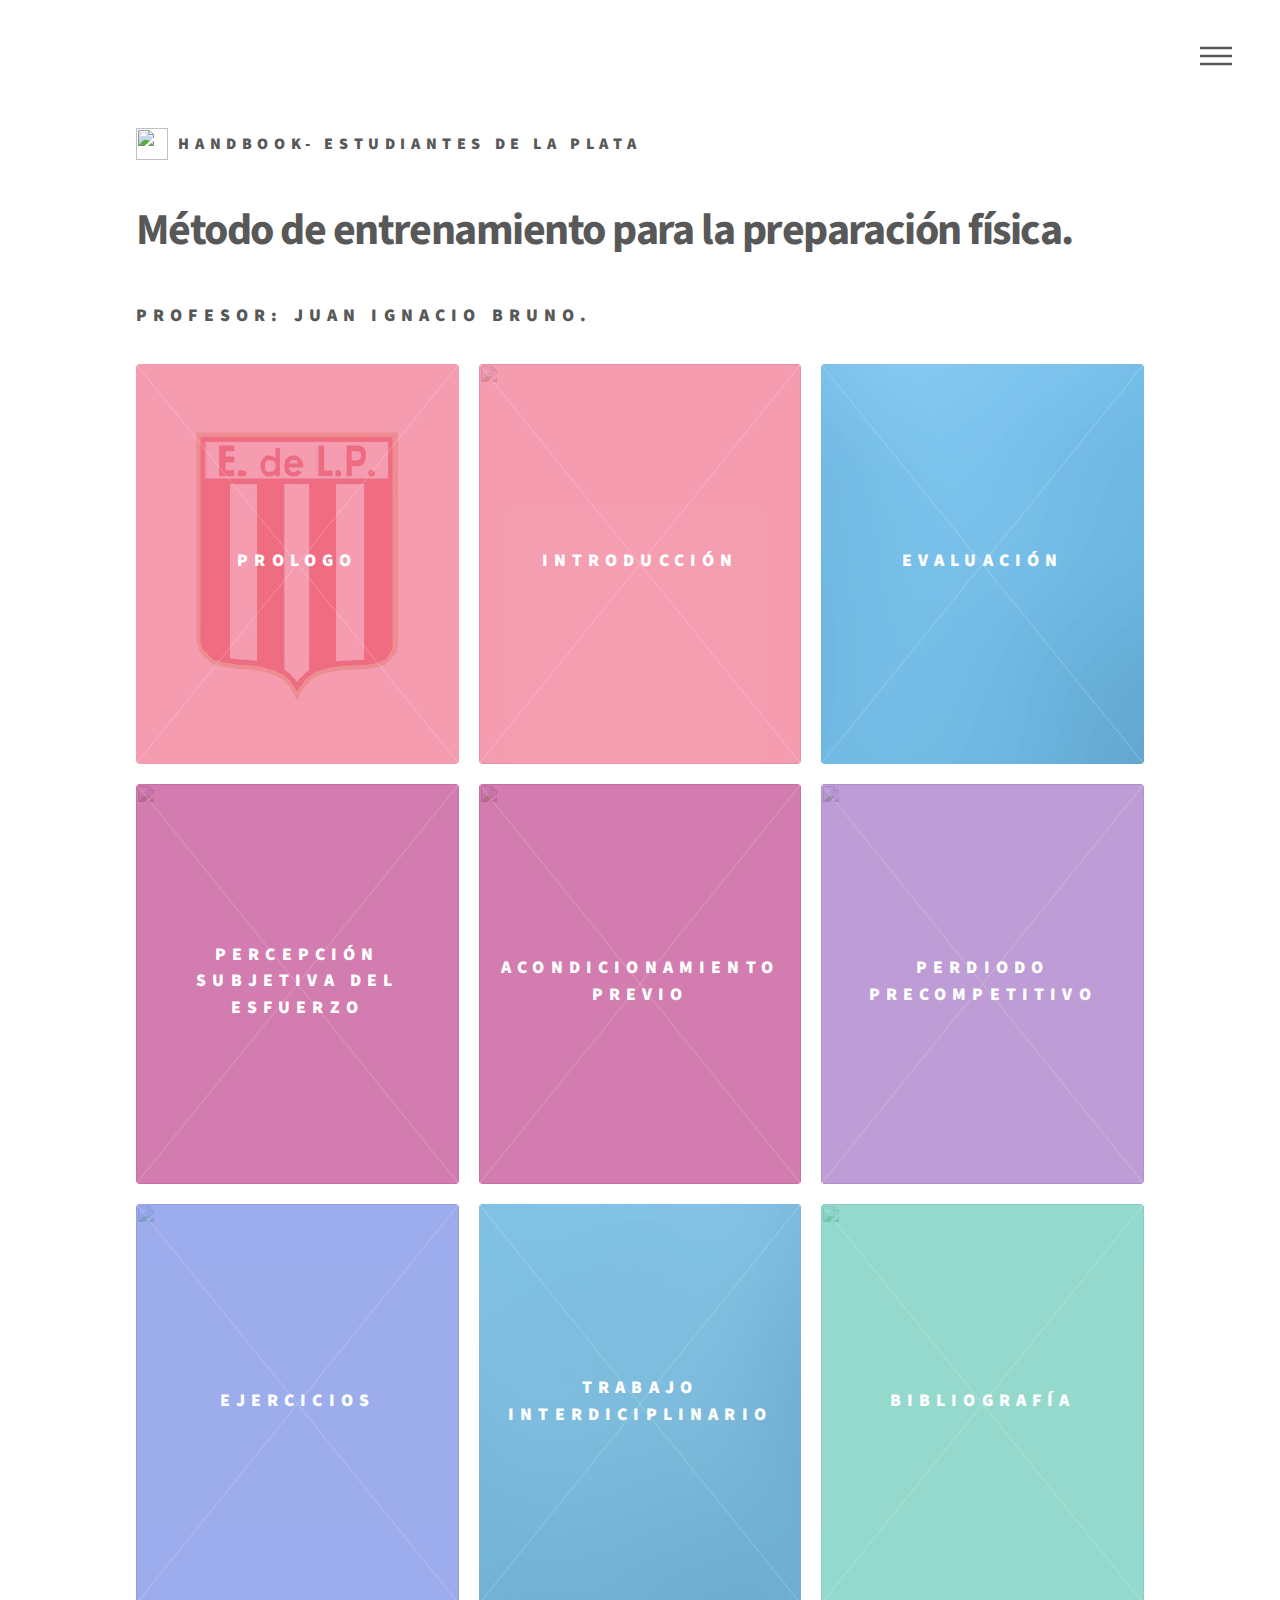
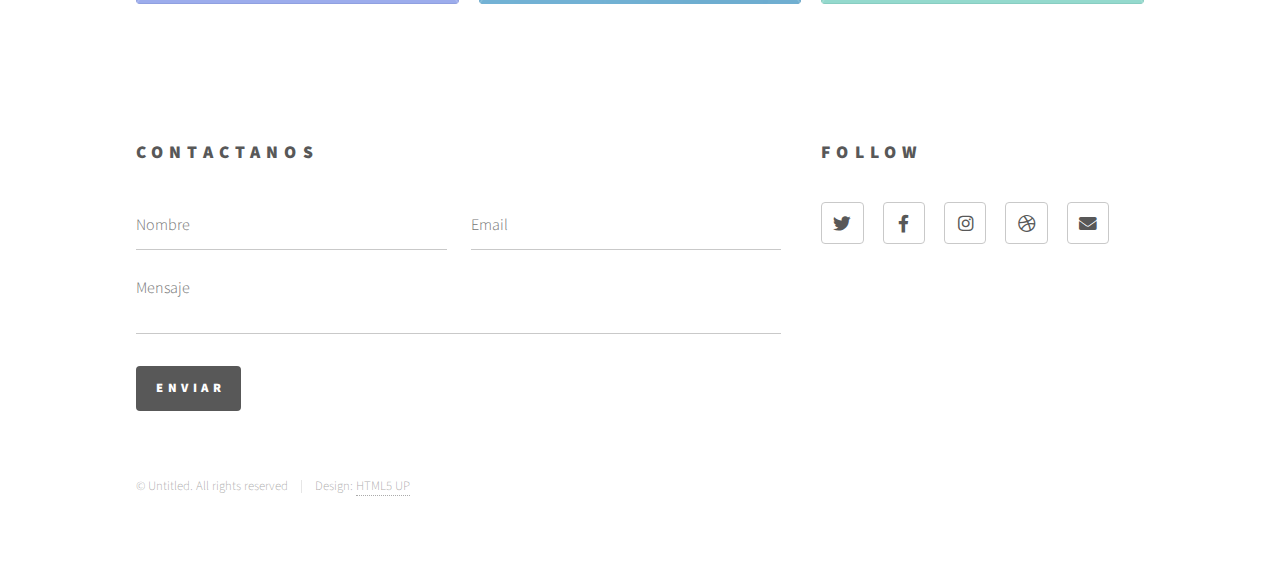
==== index.html @ c8c0996e "Add files via upload" ====
<!DOCTYPE HTML>
<!--
	Phantom by HTML5 UP
	html5up.net | @ajlkn
	Free for personal and commercial use under the CCA 3.0 license (html5up.net/license)
-->
<html>
	<head>

		<title> HANDBOOK  </title>

				<meta charset="utf-8" />
				<meta name="viewport" content="width=device-width, initial-scale=1, user-scalable=no" />
				<link rel="stylesheet" href="assets/css/main.css" />
				<noscript><link rel="stylesheet" href="assets/css/noscript.css"  /> </noscript>

	</head>
	<body class="is-preload">
		<!-- Wrapper -->
			<div id="wrapper">

				<!-- Header -->
					<header id="header">
						<div class="inner">

							<!-- Logo -->
								<a href="index.html" class="logo">
									<span class="symbol"><img src="escudo.svg.png" width=50px height=40px alt="" /></span><span class="title">HANDBOOK- Estudiantes de La Plata</span>
								</a>

							<!-- Nav -->
								<nav>
									<ul>
										<li><a href="#menu">Contenido</a></li>
									</ul>
								</nav>

						</div>
					</header>

				<!-- Menu -->
					<nav id="menu">
						<h2>Contenido</h2>
						<ul>
		   				<li><a href="index.html">Contenido</a></li>
							<li><a href="prologo.html">Prologo</a></li>
							<li><a href="introduccion.html">Introducción</a></li>
							<li><a href="evaluacion.html">Evaluación</a></li>
							<li><a href="pse.html">PSE (Percepción Subjetiva del Esfuerzo)</a></li>
							<li><a href="entrada.html">Acondicionamiento Previo</a></li>
							<li><a href="pretemporada.html">Perdiodo precompetitivo</a></li>
							<li><a href="ejercicio.html">Ejercicios</a></li>
							<li><a href="charla.html">Trabajo interdiciplinario</a></li>
							<li><a href="bibliografia.html">Bibliografía</a></li>
						</ul>
					</nav>

				<!-- Main -->
				<div id="main">

						<div class="inner">
							<header>
								<h1>Método de entrenamiento para la preparación física. </a></h1>
								<h2>profesor: Juan Ignacio Bruno.</h2>


							</header>

								<section class="tiles">
									<article class="style1">
	                  <span class="image">
											<img src="escudo3.jpg" width="200" height="400"  alt="" />
										</span>
										<a href="prologo.html">
											<h2>Prologo</h2>
											<div class="content">
												<p>Prologo escrito por el profesor de Educación Física Fernando Rial.</p>
											</div>
										</a>
									</article>

									<article class="style1">

										<span class="image">
											<img src="images/introduccion.jpg" width="200" height="400" alt="" />
										</span>
										<a href="introduccion.html">
										<h2>Introducción</h2>
										<div class="content">
											<p>Introducción del handbook.</p>
										</div>
									</a>
								</article>

								<article class="style2">
									<span class="image">
										<img src="images/pic02.jpg" width="200" height="400" alt="" />
									</span>
									<a href="evaluacion.html">
										<h2>Evaluación</h2>
										<div class="content">
											<p>Bateria de Evaluaciones.</p>
										</div>
									</a>
								</article>
								<article class="style4">
									<span class="image">
										<img src="images/pse.jpg" width="200" height="400" alt="" />
									</span>
									<a href="pse.html">
										<h2>Percepción Subjetiva del Esfuerzo</h2>
										<div class="content">
											<p>Percepción Subjetiva del Esfuerzo.</p>
										</div>
									</a>
								</article>
								<article class="style4">
									<span class="image">
										<img src="images/acondicion.jpg" width="200" height="400" alt="" />
									</span>
									<a href="entrada.html">
										<h2>Acondicionamiento Previo</h2>
										<div class="content">
											<p>Protocolo de entrada en calor o parte inicial.</p>
										</div>
									</a>
								</article>
								<article class="style5">
									<span class="image">
										<img src="images/pretemporada.jpg" width="200" height="400" alt="" />
									</span>
									<a href="pretemporada.html">
										<h2>Perdiodo precompetitivo</h2>
										<div class="content">
											<p>Primer periodo del ciclo del entrenamiento anual.</p>
										</div>
									</a>
								</article>
								<article class="style6">
									<span class="image">
										<img src="images/ejercicios2.jpg" width="200" height="400" alt="" />
									</span>
									<a href="ejercicio.html">
										<h2>Ejercicios</h2>
										<div class="content">
											<p>Trabajo físico en el gimnasio y su metodología de aprendizaje.</p>
										</div>
									</a>
								</article>
								<article class="style2">
									<span class="image">
										<img src="images/pic07.jpg" width="200" height="400" alt="" />
									</span>
									<a href="charla.html">
										<h2>Trabajo interdiciplinario</h2>
										<div class="content">
											<p>Charlas con especialistas de las disitintas areas para potenciar la formación del jugador.</p>
										</div>
									</a>
								</article>
								<article class="style3">
									<span class="image">
										<img src="images/bibliografia.jpg" width="200" height="400"alt="" />
									</span>
									<a href="bibliografia.html">
										<h2>Bibliografía</h2>
										<div class="content">
											<p>Bibliografía utilizada en el handbook.</p>
										</div>
									</a>

								</article>
</div>
							</section>

						</div>
					

				<!-- Footer -->

					<footer id="footer">
						<div class="inner">
							<section>
	         </br></br>
								<h2>CONTACTANOS</h2>
								<form method="post" action="#">
									<div class="fields">
										<div class="field half">
											<input type="text" name="Nombre" id="Nombre" placeholder="Nombre" />
										</div>
										<div class="field half">
											<input type="email" name="email" id="email" placeholder="Email" />
										</div>
										<div class="field">
											<textarea name="message" id="message" placeholder="Mensaje"></textarea>
										</div>
									</div>
									<ul class="actions">
										<li><input type="submit" value="Enviar" class="primary" /></li>
									</ul>
								</form>
							</section>
							<section>
            </br></br>
								<h2>Follow</h2>
								<ul class="icons">
									<li><a target="_blank" href="https://twitter.com/juanyuv" class="icon brands style2 fa-twitter"><span class="label">Twitter</span></a></li>
									<li><a target="_blank" href="https://es-la.facebook.com/juanybruno" class="icon brands style2 fa-facebook-f"><span class="label">Facebook</span></a></li>
								  <li><a target="_blank" href="https://www.instagram.com/juany_bruno/" class="icon brands style2 fa-instagram"><span class="label">Instagram</span></a></li>
									<li><a target="_blank" href="file:///C:/Users/Juany%20Bruno/Desktop/curso%20pagina%20web/MANUAL/contenido.html" class="icon brands style2 fa-dribbble"><span class="label">Dribbble</span></a></li>
									<li><a target="_blank" href="profjuanibruno@gmail.com" class="icon solid style2 fa-envelope"><span class="label">Email</span></a></li>
								</ul>
							</section>
							<ul class="copyright">
								<li>&copy; Untitled. All rights reserved</li><li>Design: <a href="http://html5up.net">HTML5 UP</a></li>
							</ul>
						</div>
					</footer>


			</div>

		<!-- Scripts -->
			<script src="assets/js/jquery.min.js"></script>
			<script src="assets/js/browser.min.js"></script>
			<script src="assets/js/breakpoints.min.js"></script>
			<script src="assets/js/util.js"></script>
			<script src="assets/js/main.js"></script>

	</body>
</html>
---- assets/css/main.css ----
@import url(fontawesome-all.min.css);
@import url("https://fonts.googleapis.com/css?family=Source+Sans+Pro:300,700,900");

/*
	Phantom by HTML5 UP
	html5up.net | @ajlkn
	Free for personal and commercial use under the CCA 3.0 license (html5up.net/license)
*/

html, body, div, span, applet, object,
iframe, h1, h2, h3, h4, h5, h6, p, blockquote,
pre, a, abbr, acronym, address, big, cite,
code, del, dfn, em, img, ins, kbd, q, s, samp,
small, strike, strong, sub, sup, tt, var, b,
u, i, center, dl, dt, dd, ol, ul, li, fieldset,
form, label, legend, table, caption, tbody,
tfoot, thead, tr, th, td, article, aside,
canvas, details, embed, figure, figcaption,
footer, header, hgroup, menu, nav, output, ruby,
section, summary, time, mark, audio, video {
	margin: 0;
	padding: 0;
	border: 0;
	font-size: 100%;
	font: inherit;
	vertical-align: baseline;}

article, aside, details, figcaption, figure,
footer, header, hgroup, menu, nav, section {
	display: block;}

body {
	line-height: 1;
}

ol, ul {
	list-style: none;
}

blockquote, q {
	quotes: none;
}

	blockquote:before, blockquote:after, q:before, q:after {
		content: '';
		content: none;
	}

table {
	border-collapse: collapse;
	border-spacing: 0;
}

body {
	-webkit-text-size-adjust: none;
}

mark {
	background-color: transparent;
	color: inherit;
}

input::-moz-focus-inner {
	border: 0;
	padding: 0;
}

input, select, textarea {
	-moz-appearance: none;
	-webkit-appearance: none;
	-ms-appearance: none;
	appearance: none;
}

/* Basic */

	@-ms-viewport {
		width: device-width;
	}

	body {
		-ms-overflow-style: scrollbar;
	}

	@media screen and (max-width: 480px) {

		html, body {
			min-width: 320px;
		}

	}

	html {
		box-sizing: border-box;
	}

	*, *:before, *:after {
		box-sizing: inherit;
	}

	body {
		background: #ffffff;
	}

		body.is-preload *, body.is-preload *:before, body.is-preload *:after {
			-moz-animation: none !important;
			-webkit-animation: none !important;
			-ms-animation: none !important;
			animation: none !important;
			-moz-transition: none !important;
			-webkit-transition: none !important;
			-ms-transition: none !important;
			transition: none !important;
		}

/* Type */

	body, input, select, textarea {
		color: #585858;
		font-family: "Source Sans Pro", Helvetica, sans-serif;
		font-size: 16pt;
		font-weight: 300;
		line-height: 1.75;
	}

		@media screen and (max-width: 1680px) {

			body, input, select, textarea {
				font-size: 14pt;
			}

		}

		@media screen and (max-width: 1280px) {

			body, input, select, textarea {
				font-size: 12pt;
			}

		}

	a {
		-moz-transition: border-bottom-color 0.2s ease, color 0.2s ease;
		-webkit-transition: border-bottom-color 0.2s ease, color 0.2s ease;
		-ms-transition: border-bottom-color 0.2s ease, color 0.2s ease;
		transition: border-bottom-color 0.2s ease, color 0.2s ease;
		text-decoration: none;
		color: #585858;
		border-bottom: dotted 1px rgba(88, 88, 88, 0.5);
	}

		a:hover {
			border-bottom-color: transparent;
			color: #f2849e !important;
		}

	strong, b {
		font-weight: 900;
	}

	em, i {
		font-style: italic;
	}

	p {
		margin: 0 0 2em 0;
	}

	h1 {
		font-size: 2.75em;
		font-weight: 700;
		line-height: 1.3;
		margin: 0 0 1em 0;
		letter-spacing: -0.035em;
	}

		h1 a {
			color: inherit;
		}

		@media screen and (max-width: 736px) {

			h1 {
				font-size: 2em;
				margin: 0 0 1em 0;
			}

		}

		@media screen and (max-width: 360px) {

			h1 {
				font-size: 1.75em;
			}

		}

	h2, h3, h4, h5, h6 {
		font-weight: 900;
		line-height: 1.5;
		margin: 0 0 2em 0;
		text-transform: uppercase;
		letter-spacing: 0.35em;
	}

		h2 a, h3 a, h4 a, h5 a, h6 a {
			color: inherit;
		}

	h2 {
		font-size: 1.1em;
	}

	h3 {
		font-size: 1em;
	}

	h4 {
		font-size: 0.8em;
	}

	h5 {
		font-size: 0.8em;
	}

	h6 {
		font-size: 0.8em;
	}

	@media screen and (max-width: 980px) {

		h1 br, h2 br, h3 br, h4 br, h5 br, h6 br {
			display: none;
		}

	}

	@media screen and (max-width: 736px) {

		h2 {
			font-size: 1em;
		}

		h3 {
			font-size: 0.8em;
		}

	}

	sub {
		font-size: 0.8em;
		position: relative;
		top: 0.5em;
	}

	sup {
		font-size: 0.8em;
		position: relative;
		top: -0.5em;
	}

	blockquote {
		border-left: solid 4px #c9c9c9;
		font-style: italic;
		margin: 0 0 2em 0;
		padding: 0.5em 0 0.5em 2em;
	}

	code {
		background: rgba(144, 144, 144, 0.075);
		border-radius: 4px;
		border: solid 1px #c9c9c9;
		font-family: "Courier New", monospace;
		font-size: 0.9em;
		margin: 0 0.25em;
		padding: 0.25em 0.65em;
	}

	pre {
		-webkit-overflow-scrolling: touch;
		font-family: "Courier New", monospace;
		font-size: 0.9em;
		margin: 0 0 2em 0;
	}

		pre code {
			display: block;
			line-height: 1.75;
			padding: 1em 1.5em;
			overflow-x: auto;
		}

	hr {
		border: 0;
		border-bottom: solid 1px #c9c9c9;
		margin: 2em 0;
	}

		hr.major {
			margin: 3em 0;
		}

	.align-left {
		text-align: left;
	}

	.align-center {
		text-align: center;
	}

	.align-right {
		text-align: right;
	}

/* Row */

	.row {
		display: flex;
		flex-wrap: wrap;
		box-sizing: border-box;
		align-items: stretch;
	}

		.row > * {
			box-sizing: border-box;
		}

		.row.gtr-uniform > * > :last-child {
			margin-bottom: 0;
		}

		.row.aln-left {
			justify-content: flex-start;
		}

		.row.aln-center {
			justify-content: center;
		}

		.row.aln-right {
			justify-content: flex-end;
		}

		.row.aln-top {
			align-items: flex-start;
		}

		.row.aln-middle {
			align-items: center;
		}

		.row.aln-bottom {
			align-items: flex-end;
		}

		.row > .imp {
			order: -1;
		}

		.row > .col-1 {
			width: 8.33333%;
		}

		.row > .off-1 {
			margin-left: 8.33333%;
		}

		.row > .col-2 {
			width: 16.66667%;
		}

		.row > .off-2 {
			margin-left: 16.66667%;
		}

		.row > .col-3 {
			width: 25%;
		}

		.row > .off-3 {
			margin-left: 25%;
		}

		.row > .col-4 {
			width: 33.33333%;
		}

		.row > .off-4 {
			margin-left: 33.33333%;
		}

		.row > .col-5 {
			width: 41.66667%;
		}

		.row > .off-5 {
			margin-left: 41.66667%;
		}

		.row > .col-6 {
			width: 50%;
		}

		.row > .off-6 {
			margin-left: 50%;
		}

		.row > .col-7 {
			width: 58.33333%;
		}

		.row > .off-7 {
			margin-left: 58.33333%;
		}

		.row > .col-8 {
			width: 66.66667%;
		}

		.row > .off-8 {
			margin-left: 66.66667%;
		}

		.row > .col-9 {
			width: 75%;
		}

		.row > .off-9 {
			margin-left: 75%;
		}

		.row > .col-10 {
			width: 83.33333%;
		}

		.row > .off-10 {
			margin-left: 83.33333%;
		}

		.row > .col-11 {
			width: 91.66667%;
		}

		.row > .off-11 {
			margin-left: 91.66667%;
		}

		.row > .col-12 {
			width: 100%;
		}

		.row > .off-12 {
			margin-left: 100%;
		}

		.row.gtr-0 {
			margin-top: 0;
			margin-left: 0em;
		}

			.row.gtr-0 > * {
				padding: 0 0 0 0em;
			}

			.row.gtr-0.gtr-uniform {
				margin-top: 0em;
			}

				.row.gtr-0.gtr-uniform > * {
					padding-top: 0em;
				}

		.row.gtr-25 {
			margin-top: 0;
			margin-left: -0.5em;
		}

			.row.gtr-25 > * {
				padding: 0 0 0 0.5em;
			}

			.row.gtr-25.gtr-uniform {
				margin-top: -0.5em;
			}

				.row.gtr-25.gtr-uniform > * {
					padding-top: 0.5em;
				}

		.row.gtr-50 {
			margin-top: 0;
			margin-left: -1em;
		}

			.row.gtr-50 > * {
				padding: 0 0 0 1em;
			}

			.row.gtr-50.gtr-uniform {
				margin-top: -1em;
			}

				.row.gtr-50.gtr-uniform > * {
					padding-top: 1em;
				}

		.row {
			margin-top: 0;
			margin-left: -2em;
		}

			.row > * {
				padding: 0 0 0 2em;
			}

			.row.gtr-uniform {
				margin-top: -2em;
			}

				.row.gtr-uniform > * {
					padding-top: 2em;
				}

		.row.gtr-150 {
			margin-top: 0;
			margin-left: -3em;
		}

			.row.gtr-150 > * {
				padding: 0 0 0 3em;
			}

			.row.gtr-150.gtr-uniform {
				margin-top: -3em;
			}

				.row.gtr-150.gtr-uniform > * {
					padding-top: 3em;
				}

		.row.gtr-200 {
			margin-top: 0;
			margin-left: -4em;
		}

			.row.gtr-200 > * {
				padding: 0 0 0 4em;
			}

			.row.gtr-200.gtr-uniform {
				margin-top: -4em;
			}

				.row.gtr-200.gtr-uniform > * {
					padding-top: 4em;
				}

		@media screen and (max-width: 1680px) {

			.row {
				display: flex;
				flex-wrap: wrap;
				box-sizing: border-box;
				align-items: stretch;
			}

				.row > * {
					box-sizing: border-box;
				}

				.row.gtr-uniform > * > :last-child {
					margin-bottom: 0;
				}

				.row.aln-left {
					justify-content: flex-start;
				}

				.row.aln-center {
					justify-content: center;
				}

				.row.aln-right {
					justify-content: flex-end;
				}

				.row.aln-top {
					align-items: flex-start;
				}

				.row.aln-middle {
					align-items: center;
				}

				.row.aln-bottom {
					align-items: flex-end;
				}

				.row > .imp-xlarge {
					order: -1;
				}

				.row > .col-1-xlarge {
					width: 8.33333%;
				}

				.row > .off-1-xlarge {
					margin-left: 8.33333%;
				}

				.row > .col-2-xlarge {
					width: 16.66667%;
				}

				.row > .off-2-xlarge {
					margin-left: 16.66667%;
				}

				.row > .col-3-xlarge {
					width: 25%;
				}

				.row > .off-3-xlarge {
					margin-left: 25%;
				}

				.row > .col-4-xlarge {
					width: 33.33333%;
				}

				.row > .off-4-xlarge {
					margin-left: 33.33333%;
				}

				.row > .col-5-xlarge {
					width: 41.66667%;
				}

				.row > .off-5-xlarge {
					margin-left: 41.66667%;
				}

				.row > .col-6-xlarge {
					width: 50%;
				}

				.row > .off-6-xlarge {
					margin-left: 50%;
				}

				.row > .col-7-xlarge {
					width: 58.33333%;
				}

				.row > .off-7-xlarge {
					margin-left: 58.33333%;
				}

				.row > .col-8-xlarge {
					width: 66.66667%;
				}

				.row > .off-8-xlarge {
					margin-left: 66.66667%;
				}

				.row > .col-9-xlarge {
					width: 75%;
				}

				.row > .off-9-xlarge {
					margin-left: 75%;
				}

				.row > .col-10-xlarge {
					width: 83.33333%;
				}

				.row > .off-10-xlarge {
					margin-left: 83.33333%;
				}

				.row > .col-11-xlarge {
					width: 91.66667%;
				}

				.row > .off-11-xlarge {
					margin-left: 91.66667%;
				}

				.row > .col-12-xlarge {
					width: 100%;
				}

				.row > .off-12-xlarge {
					margin-left: 100%;
				}

				.row.gtr-0 {
					margin-top: 0;
					margin-left: 0em;
				}

					.row.gtr-0 > * {
						padding: 0 0 0 0em;
					}

					.row.gtr-0.gtr-uniform {
						margin-top: 0em;
					}

						.row.gtr-0.gtr-uniform > * {
							padding-top: 0em;
						}

				.row.gtr-25 {
					margin-top: 0;
					margin-left: -0.5em;
				}

					.row.gtr-25 > * {
						padding: 0 0 0 0.5em;
					}

					.row.gtr-25.gtr-uniform {
						margin-top: -0.5em;
					}

						.row.gtr-25.gtr-uniform > * {
							padding-top: 0.5em;
						}

				.row.gtr-50 {
					margin-top: 0;
					margin-left: -1em;
				}

					.row.gtr-50 > * {
						padding: 0 0 0 1em;
					}

					.row.gtr-50.gtr-uniform {
						margin-top: -1em;
					}

						.row.gtr-50.gtr-uniform > * {
							padding-top: 1em;
						}

				.row {
					margin-top: 0;
					margin-left: -2em;
				}

					.row > * {
						padding: 0 0 0 2em;
					}

					.row.gtr-uniform {
						margin-top: -2em;
					}

						.row.gtr-uniform > * {
							padding-top: 2em;
						}

				.row.gtr-150 {
					margin-top: 0;
					margin-left: -3em;
				}

					.row.gtr-150 > * {
						padding: 0 0 0 3em;
					}

					.row.gtr-150.gtr-uniform {
						margin-top: -3em;
					}

						.row.gtr-150.gtr-uniform > * {
							padding-top: 3em;
						}

				.row.gtr-200 {
					margin-top: 0;
					margin-left: -4em;
				}

					.row.gtr-200 > * {
						padding: 0 0 0 4em;
					}

					.row.gtr-200.gtr-uniform {
						margin-top: -4em;
					}

						.row.gtr-200.gtr-uniform > * {
							padding-top: 4em;
						}

		}

		@media screen and (max-width: 1280px) {

			.row {
				display: flex;
				flex-wrap: wrap;
				box-sizing: border-box;
				align-items: stretch;
			}

				.row > * {
					box-sizing: border-box;
				}

				.row.gtr-uniform > * > :last-child {
					margin-bottom: 0;
				}

				.row.aln-left {
					justify-content: flex-start;
				}

				.row.aln-center {
					justify-content: center;
				}

				.row.aln-right {
					justify-content: flex-end;
				}

				.row.aln-top {
					align-items: flex-start;
				}

				.row.aln-middle {
					align-items: center;
				}

				.row.aln-bottom {
					align-items: flex-end;
				}

				.row > .imp-large {
					order: -1;
				}

				.row > .col-1-large {
					width: 8.33333%;
				}

				.row > .off-1-large {
					margin-left: 8.33333%;
				}

				.row > .col-2-large {
					width: 16.66667%;
				}

				.row > .off-2-large {
					margin-left: 16.66667%;
				}

				.row > .col-3-large {
					width: 25%;
				}

				.row > .off-3-large {
					margin-left: 25%;
				}

				.row > .col-4-large {
					width: 33.33333%;
				}

				.row > .off-4-large {
					margin-left: 33.33333%;
				}

				.row > .col-5-large {
					width: 41.66667%;
				}

				.row > .off-5-large {
					margin-left: 41.66667%;
				}

				.row > .col-6-large {
					width: 50%;
				}

				.row > .off-6-large {
					margin-left: 50%;
				}

				.row > .col-7-large {
					width: 58.33333%;
				}

				.row > .off-7-large {
					margin-left: 58.33333%;
				}

				.row > .col-8-large {
					width: 66.66667%;
				}

				.row > .off-8-large {
					margin-left: 66.66667%;
				}

				.row > .col-9-large {
					width: 75%;
				}

				.row > .off-9-large {
					margin-left: 75%;
				}

				.row > .col-10-large {
					width: 83.33333%;
				}

				.row > .off-10-large {
					margin-left: 83.33333%;
				}

				.row > .col-11-large {
					width: 91.66667%;
				}

				.row > .off-11-large {
					margin-left: 91.66667%;
				}

				.row > .col-12-large {
					width: 100%;
				}

				.row > .off-12-large {
					margin-left: 100%;
				}

				.row.gtr-0 {
					margin-top: 0;
					margin-left: 0em;
				}

					.row.gtr-0 > * {
						padding: 0 0 0 0em;
					}

					.row.gtr-0.gtr-uniform {
						margin-top: 0em;
					}

						.row.gtr-0.gtr-uniform > * {
							padding-top: 0em;
						}

				.row.gtr-25 {
					margin-top: 0;
					margin-left: -0.5em;
				}

					.row.gtr-25 > * {
						padding: 0 0 0 0.5em;
					}

					.row.gtr-25.gtr-uniform {
						margin-top: -0.5em;
					}

						.row.gtr-25.gtr-uniform > * {
							padding-top: 0.5em;
						}

				.row.gtr-50 {
					margin-top: 0;
					margin-left: -1em;
				}

					.row.gtr-50 > * {
						padding: 0 0 0 1em;
					}

					.row.gtr-50.gtr-uniform {
						margin-top: -1em;
					}

						.row.gtr-50.gtr-uniform > * {
							padding-top: 1em;
						}

				.row {
					margin-top: 0;
					margin-left: -2em;
				}

					.row > * {
						padding: 0 0 0 2em;
					}

					.row.gtr-uniform {
						margin-top: -2em;
					}

						.row.gtr-uniform > * {
							padding-top: 2em;
						}

				.row.gtr-150 {
					margin-top: 0;
					margin-left: -3em;
				}

					.row.gtr-150 > * {
						padding: 0 0 0 3em;
					}

					.row.gtr-150.gtr-uniform {
						margin-top: -3em;
					}

						.row.gtr-150.gtr-uniform > * {
							padding-top: 3em;
						}

				.row.gtr-200 {
					margin-top: 0;
					margin-left: -4em;
				}

					.row.gtr-200 > * {
						padding: 0 0 0 4em;
					}

					.row.gtr-200.gtr-uniform {
						margin-top: -4em;
					}

						.row.gtr-200.gtr-uniform > * {
							padding-top: 4em;
						}

		}

		@media screen and (max-width: 980px) {

			.row {
				display: flex;
				flex-wrap: wrap;
				box-sizing: border-box;
				align-items: stretch;
			}

				.row > * {
					box-sizing: border-box;
				}

				.row.gtr-uniform > * > :last-child {
					margin-bottom: 0;
				}

				.row.aln-left {
					justify-content: flex-start;
				}

				.row.aln-center {
					justify-content: center;
				}

				.row.aln-right {
					justify-content: flex-end;
				}

				.row.aln-top {
					align-items: flex-start;
				}

				.row.aln-middle {
					align-items: center;
				}

				.row.aln-bottom {
					align-items: flex-end;
				}

				.row > .imp-medium {
					order: -1;
				}

				.row > .col-1-medium {
					width: 8.33333%;
				}

				.row > .off-1-medium {
					margin-left: 8.33333%;
				}

				.row > .col-2-medium {
					width: 16.66667%;
				}

				.row > .off-2-medium {
					margin-left: 16.66667%;
				}

				.row > .col-3-medium {
					width: 25%;
				}

				.row > .off-3-medium {
					margin-left: 25%;
				}

				.row > .col-4-medium {
					width: 33.33333%;
				}

				.row > .off-4-medium {
					margin-left: 33.33333%;
				}

				.row > .col-5-medium {
					width: 41.66667%;
				}

				.row > .off-5-medium {
					margin-left: 41.66667%;
				}

				.row > .col-6-medium {
					width: 50%;
				}

				.row > .off-6-medium {
					margin-left: 50%;
				}

				.row > .col-7-medium {
					width: 58.33333%;
				}

				.row > .off-7-medium {
					margin-left: 58.33333%;
				}

				.row > .col-8-medium {
					width: 66.66667%;
				}

				.row > .off-8-medium {
					margin-left: 66.66667%;
				}

				.row > .col-9-medium {
					width: 75%;
				}

				.row > .off-9-medium {
					margin-left: 75%;
				}

				.row > .col-10-medium {
					width: 83.33333%;
				}

				.row > .off-10-medium {
					margin-left: 83.33333%;
				}

				.row > .col-11-medium {
					width: 91.66667%;
				}

				.row > .off-11-medium {
					margin-left: 91.66667%;
				}

				.row > .col-12-medium {
					width: 100%;
				}

				.row > .off-12-medium {
					margin-left: 100%;
				}

				.row.gtr-0 {
					margin-top: 0;
					margin-left: 0em;
				}

					.row.gtr-0 > * {
						padding: 0 0 0 0em;
					}

					.row.gtr-0.gtr-uniform {
						margin-top: 0em;
					}

						.row.gtr-0.gtr-uniform > * {
							padding-top: 0em;
						}

				.row.gtr-25 {
					margin-top: 0;
					margin-left: -0.375em;
				}

					.row.gtr-25 > * {
						padding: 0 0 0 0.375em;
					}

					.row.gtr-25.gtr-uniform {
						margin-top: -0.375em;
					}

						.row.gtr-25.gtr-uniform > * {
							padding-top: 0.375em;
						}

				.row.gtr-50 {
					margin-top: 0;
					margin-left: -0.75em;
				}

					.row.gtr-50 > * {
						padding: 0 0 0 0.75em;
					}

					.row.gtr-50.gtr-uniform {
						margin-top: -0.75em;
					}

						.row.gtr-50.gtr-uniform > * {
							padding-top: 0.75em;
						}

				.row {
					margin-top: 0;
					margin-left: -1.5em;
				}

					.row > * {
						padding: 0 0 0 1.5em;
					}

					.row.gtr-uniform {
						margin-top: -1.5em;
					}

						.row.gtr-uniform > * {
							padding-top: 1.5em;
						}

				.row.gtr-150 {
					margin-top: 0;
					margin-left: -2.25em;
				}

					.row.gtr-150 > * {
						padding: 0 0 0 2.25em;
					}

					.row.gtr-150.gtr-uniform {
						margin-top: -2.25em;
					}

						.row.gtr-150.gtr-uniform > * {
							padding-top: 2.25em;
						}

				.row.gtr-200 {
					margin-top: 0;
					margin-left: -3em;
				}

					.row.gtr-200 > * {
						padding: 0 0 0 3em;
					}

					.row.gtr-200.gtr-uniform {
						margin-top: -3em;
					}

						.row.gtr-200.gtr-uniform > * {
							padding-top: 3em;
						}

		}

		@media screen and (max-width: 736px) {

			.row {
				display: flex;
				flex-wrap: wrap;
				box-sizing: border-box;
				align-items: stretch;
			}

				.row > * {
					box-sizing: border-box;
				}

				.row.gtr-uniform > * > :last-child {
					margin-bottom: 0;
				}

				.row.aln-left {
					justify-content: flex-start;
				}

				.row.aln-center {
					justify-content: center;
				}

				.row.aln-right {
					justify-content: flex-end;
				}

				.row.aln-top {
					align-items: flex-start;
				}

				.row.aln-middle {
					align-items: center;
				}

				.row.aln-bottom {
					align-items: flex-end;
				}

				.row > .imp-small {
					order: -1;
				}

				.row > .col-1-small {
					width: 8.33333%;
				}

				.row > .off-1-small {
					margin-left: 8.33333%;
				}

				.row > .col-2-small {
					width: 16.66667%;
				}

				.row > .off-2-small {
					margin-left: 16.66667%;
				}

				.row > .col-3-small {
					width: 25%;
				}

				.row > .off-3-small {
					margin-left: 25%;
				}

				.row > .col-4-small {
					width: 33.33333%;
				}

				.row > .off-4-small {
					margin-left: 33.33333%;
				}

				.row > .col-5-small {
					width: 41.66667%;
				}

				.row > .off-5-small {
					margin-left: 41.66667%;
				}

				.row > .col-6-small {
					width: 50%;
				}

				.row > .off-6-small {
					margin-left: 50%;
				}

				.row > .col-7-small {
					width: 58.33333%;
				}

				.row > .off-7-small {
					margin-left: 58.33333%;
				}

				.row > .col-8-small {
					width: 66.66667%;
				}

				.row > .off-8-small {
					margin-left: 66.66667%;
				}

				.row > .col-9-small {
					width: 75%;
				}

				.row > .off-9-small {
					margin-left: 75%;
				}

				.row > .col-10-small {
					width: 83.33333%;
				}

				.row > .off-10-small {
					margin-left: 83.33333%;
				}

				.row > .col-11-small {
					width: 91.66667%;
				}

				.row > .off-11-small {
					margin-left: 91.66667%;
				}

				.row > .col-12-small {
					width: 100%;
				}

				.row > .off-12-small {
					margin-left: 100%;
				}

				.row.gtr-0 {
					margin-top: 0;
					margin-left: 0em;
				}

					.row.gtr-0 > * {
						padding: 0 0 0 0em;
					}

					.row.gtr-0.gtr-uniform {
						margin-top: 0em;
					}

						.row.gtr-0.gtr-uniform > * {
							padding-top: 0em;
						}

				.row.gtr-25 {
					margin-top: 0;
					margin-left: -0.25em;
				}

					.row.gtr-25 > * {
						padding: 0 0 0 0.25em;
					}

					.row.gtr-25.gtr-uniform {
						margin-top: -0.25em;
					}

						.row.gtr-25.gtr-uniform > * {
							padding-top: 0.25em;
						}

				.row.gtr-50 {
					margin-top: 0;
					margin-left: -0.5em;
				}

					.row.gtr-50 > * {
						padding: 0 0 0 0.5em;
					}

					.row.gtr-50.gtr-uniform {
						margin-top: -0.5em;
					}

						.row.gtr-50.gtr-uniform > * {
							padding-top: 0.5em;
						}

				.row {
					margin-top: 0;
					margin-left: -1em;
				}

					.row > * {
						padding: 0 0 0 1em;
					}

					.row.gtr-uniform {
						margin-top: -1em;
					}

						.row.gtr-uniform > * {
							padding-top: 1em;
						}

				.row.gtr-150 {
					margin-top: 0;
					margin-left: -1.5em;
				}

					.row.gtr-150 > * {
						padding: 0 0 0 1.5em;
					}

					.row.gtr-150.gtr-uniform {
						margin-top: -1.5em;
					}

						.row.gtr-150.gtr-uniform > * {
							padding-top: 1.5em;
						}

				.row.gtr-200 {
					margin-top: 0;
					margin-left: -2em;
				}

					.row.gtr-200 > * {
						padding: 0 0 0 2em;
					}

					.row.gtr-200.gtr-uniform {
						margin-top: -2em;
					}

						.row.gtr-200.gtr-uniform > * {
							padding-top: 2em;
						}

		}

		@media screen and (max-width: 480px) {

			.row {
				display: flex;
				flex-wrap: wrap;
				box-sizing: border-box;
				align-items: stretch;
			}

				.row > * {
					box-sizing: border-box;
				}

				.row.gtr-uniform > * > :last-child {
					margin-bottom: 0;
				}

				.row.aln-left {
					justify-content: flex-start;
				}

				.row.aln-center {
					justify-content: center;
				}

				.row.aln-right {
					justify-content: flex-end;
				}

				.row.aln-top {
					align-items: flex-start;
				}

				.row.aln-middle {
					align-items: center;
				}

				.row.aln-bottom {
					align-items: flex-end;
				}

				.row > .imp-xsmall {
					order: -1;
				}

				.row > .col-1-xsmall {
					width: 8.33333%;
				}

				.row > .off-1-xsmall {
					margin-left: 8.33333%;
				}

				.row > .col-2-xsmall {
					width: 16.66667%;
				}

				.row > .off-2-xsmall {
					margin-left: 16.66667%;
				}

				.row > .col-3-xsmall {
					width: 25%;
				}

				.row > .off-3-xsmall {
					margin-left: 25%;
				}

				.row > .col-4-xsmall {
					width: 33.33333%;
				}

				.row > .off-4-xsmall {
					margin-left: 33.33333%;
				}

				.row > .col-5-xsmall {
					width: 41.66667%;
				}

				.row > .off-5-xsmall {
					margin-left: 41.66667%;
				}

				.row > .col-6-xsmall {
					width: 50%;
				}

				.row > .off-6-xsmall {
					margin-left: 50%;
				}

				.row > .col-7-xsmall {
					width: 58.33333%;
				}

				.row > .off-7-xsmall {
					margin-left: 58.33333%;
				}

				.row > .col-8-xsmall {
					width: 66.66667%;
				}

				.row > .off-8-xsmall {
					margin-left: 66.66667%;
				}

				.row > .col-9-xsmall {
					width: 75%;
				}

				.row > .off-9-xsmall {
					margin-left: 75%;
				}

				.row > .col-10-xsmall {
					width: 83.33333%;
				}

				.row > .off-10-xsmall {
					margin-left: 83.33333%;
				}

				.row > .col-11-xsmall {
					width: 91.66667%;
				}

				.row > .off-11-xsmall {
					margin-left: 91.66667%;
				}

				.row > .col-12-xsmall {
					width: 100%;
				}

				.row > .off-12-xsmall {
					margin-left: 100%;
				}

				.row.gtr-0 {
					margin-top: 0;
					margin-left: 0em;
				}

					.row.gtr-0 > * {
						padding: 0 0 0 0em;
					}

					.row.gtr-0.gtr-uniform {
						margin-top: 0em;
					}

						.row.gtr-0.gtr-uniform > * {
							padding-top: 0em;
						}

				.row.gtr-25 {
					margin-top: 0;
					margin-left: -0.25em;
				}

					.row.gtr-25 > * {
						padding: 0 0 0 0.25em;
					}

					.row.gtr-25.gtr-uniform {
						margin-top: -0.25em;
					}

						.row.gtr-25.gtr-uniform > * {
							padding-top: 0.25em;
						}

				.row.gtr-50 {
					margin-top: 0;
					margin-left: -0.5em;
				}

					.row.gtr-50 > * {
						padding: 0 0 0 0.5em;
					}

					.row.gtr-50.gtr-uniform {
						margin-top: -0.5em;
					}

						.row.gtr-50.gtr-uniform > * {
							padding-top: 0.5em;
						}

				.row {
					margin-top: 0;
					margin-left: -1em;
				}

					.row > * {
						padding: 0 0 0 1em;
					}

					.row.gtr-uniform {
						margin-top: -1em;
					}

						.row.gtr-uniform > * {
							padding-top: 1em;
						}

				.row.gtr-150 {
					margin-top: 0;
					margin-left: -1.5em;
				}

					.row.gtr-150 > * {
						padding: 0 0 0 1.5em;
					}

					.row.gtr-150.gtr-uniform {
						margin-top: -1.5em;
					}

						.row.gtr-150.gtr-uniform > * {
							padding-top: 1.5em;
						}

				.row.gtr-200 {
					margin-top: 0;
					margin-left: -2em;
				}

					.row.gtr-200 > * {
						padding: 0 0 0 2em;
					}

					.row.gtr-200.gtr-uniform {
						margin-top: -2em;
					}

						.row.gtr-200.gtr-uniform > * {
							padding-top: 2em;
						}

		}

/* Section/Article */

	section.special, article.special {
		text-align: center;
	}

	header p {
		margin-top: -1em;
	}

	@media screen and (max-width: 736px) {

		header p {
			margin-top: 0;
		}

	}

/* Icon */

	.icon {
		text-decoration: none;
		border-bottom: none;
		position: relative;
	}

		.icon:before {
			-moz-osx-font-smoothing: grayscale;
			-webkit-font-smoothing: antialiased;
			display: inline-block;
			font-style: normal;
			font-variant: normal;
			text-rendering: auto;
			line-height: 1;
			text-transform: none !important;
			font-family: 'Font Awesome 5 Free';
			font-weight: 400;
		}

		.icon > .label {
			display: none;
		}

		.icon:before {
			line-height: inherit;
		}

		.icon.solid:before {
			font-weight: 900;
		}

		.icon.brands:before {
			font-family: 'Font Awesome 5 Brands';
		}

		.icon.style2 {
			-moz-transition: background-color 0.2s ease-in-out, color 0.2s ease-in-out, border-color 0.2s ease-in-out;
			-webkit-transition: background-color 0.2s ease-in-out, color 0.2s ease-in-out, border-color 0.2s ease-in-out;
			-ms-transition: background-color 0.2s ease-in-out, color 0.2s ease-in-out, border-color 0.2s ease-in-out;
			transition: background-color 0.2s ease-in-out, color 0.2s ease-in-out, border-color 0.2s ease-in-out;
			background-color: transparent;
			border: solid 1px #c9c9c9;
			border-radius: 4px;
			width: 2.65em;
			height: 2.65em;
			display: inline-block;
			text-align: center;
			line-height: 2.65em;
			color: inherit;
		}

			.icon.style2:before {
				font-size: 1.1em;
			}

			.icon.style2:hover {
				color: #f2849e;
				border-color: #f2849e;
			}

			.icon.style2:active {
				background-color: rgba(242, 132, 158, 0.1);
			}

/* List */

	ol {
		list-style: decimal;
		margin: 0 0 2em 0;
		padding-left: 1.25em;
	}

		ol li {
			padding-left: 0.25em;
		}

	ul {
		list-style: disc;
		margin: 0 0 2em 0;
		padding-left: 1em;
	}

		ul li {
			padding-left: 0.5em;
		}

		ul.alt {
			list-style: none;
			padding-left: 0;
		}

			ul.alt li {
				border-top: solid 1px #c9c9c9;
				padding: 0.5em 0;
			}

				ul.alt li:first-child {
					border-top: 0;
					padding-top: 0;
				}

	dl {
		margin: 0 0 2em 0;
	}

		dl dt {
			display: block;
			font-weight: 900;
			margin: 0 0 1em 0;
		}

		dl dd {
			margin-left: 2em;
		}

/* Actions */

	ul.actions {
		display: -moz-flex;
		display: -webkit-flex;
		display: -ms-flex;
		display: flex;
		cursor: default;
		list-style: none;
		margin-left: -1em;
		padding-left: 0;
	}

		ul.actions li {
			padding: 0 0 0 1em;
			vertical-align: middle;
		}

		ul.actions.special {
			-moz-justify-content: center;
			-webkit-justify-content: center;
			-ms-justify-content: center;
			justify-content: center;
			width: 100%;
			margin-left: 0;
		}

			ul.actions.special li:first-child {
				padding-left: 0;
			}

		ul.actions.stacked {
			-moz-flex-direction: column;
			-webkit-flex-direction: column;
			-ms-flex-direction: column;
			flex-direction: column;
			margin-left: 0;
		}

			ul.actions.stacked li {
				padding: 1.3em 0 0 0;
			}

				ul.actions.stacked li:first-child {
					padding-top: 0;
				}

		ul.actions.fit {
			width: calc(100% + 1em);
		}

			ul.actions.fit li {
				-moz-flex-grow: 1;
				-webkit-flex-grow: 1;
				-ms-flex-grow: 1;
				flex-grow: 1;
				-moz-flex-shrink: 1;
				-webkit-flex-shrink: 1;
				-ms-flex-shrink: 1;
				flex-shrink: 1;
				width: 100%;
			}

				ul.actions.fit li > * {
					width: 100%;
				}

			ul.actions.fit.stacked {
				width: 100%;
			}

		@media screen and (max-width: 480px) {

			ul.actions:not(.fixed) {
				-moz-flex-direction: column;
				-webkit-flex-direction: column;
				-ms-flex-direction: column;
				flex-direction: column;
				margin-left: 0;
				width: 100% !important;
			}

				ul.actions:not(.fixed) li {
					-moz-flex-grow: 1;
					-webkit-flex-grow: 1;
					-ms-flex-grow: 1;
					flex-grow: 1;
					-moz-flex-shrink: 1;
					-webkit-flex-shrink: 1;
					-ms-flex-shrink: 1;
					flex-shrink: 1;
					padding: 1em 0 0 0;
					text-align: center;
					width: 100%;
				}

					ul.actions:not(.fixed) li > * {
						width: 100%;
					}

					ul.actions:not(.fixed) li:first-child {
						padding-top: 0;
					}

					ul.actions:not(.fixed) li input[type="submit"],
					ul.actions:not(.fixed) li input[type="reset"],
					ul.actions:not(.fixed) li input[type="button"],
					ul.actions:not(.fixed) li button,
					ul.actions:not(.fixed) li .button {
						width: 100%;
					}

						ul.actions:not(.fixed) li input[type="submit"].icon:before,
						ul.actions:not(.fixed) li input[type="reset"].icon:before,
						ul.actions:not(.fixed) li input[type="button"].icon:before,
						ul.actions:not(.fixed) li button.icon:before,
						ul.actions:not(.fixed) li .button.icon:before {
							margin-left: -0.5rem;
						}

		}

/* Icons */

	ul.icons {
		cursor: default;
		list-style: none;
		padding-left: 0;
		margin: -1em 0 2em -1em;
	}

		ul.icons li {
			display: inline-block;
			padding: 1em 0 0 1em;
		}

/* Form */

	form {
		margin: 0 0 2em 0;
		overflow-x: hidden;
	}

		form > :last-child {
			margin-bottom: 0;
		}

		form > .fields {
			display: -moz-flex;
			display: -webkit-flex;
			display: -ms-flex;
			display: flex;
			-moz-flex-wrap: wrap;
			-webkit-flex-wrap: wrap;
			-ms-flex-wrap: wrap;
			flex-wrap: wrap;
			width: calc(100% + 3em);
			margin: -1.5em 0 2em -1.5em;
		}

			form > .fields > .field {
				-moz-flex-grow: 0;
				-webkit-flex-grow: 0;
				-ms-flex-grow: 0;
				flex-grow: 0;
				-moz-flex-shrink: 0;
				-webkit-flex-shrink: 0;
				-ms-flex-shrink: 0;
				flex-shrink: 0;
				padding: 1.5em 0 0 1.5em;
				width: calc(100% - 1.5em);
			}

				form > .fields > .field.half {
					width: calc(50% - 0.75em);
				}

				form > .fields > .field.third {
					width: calc(100%/3 - 0.5em);
				}

				form > .fields > .field.quarter {
					width: calc(25% - 0.375em);
				}

		@media screen and (max-width: 480px) {

			form > .fields {
				width: calc(100% + 3em);
				margin: -1.5em 0 2em -1.5em;
			}

				form > .fields > .field {
					padding: 1.5em 0 0 1.5em;
					width: calc(100% - 1.5em);
				}

					form > .fields > .field.half {
						width: calc(100% - 1.5em);
					}

					form > .fields > .field.third {
						width: calc(100% - 1.5em);
					}

					form > .fields > .field.quarter {
						width: calc(100% - 1.5em);
					}

		}

	label {
		display: block;
		font-size: 0.9em;
		font-weight: 900;
		margin: 0 0 1em 0;
	}

	input[type="text"],
	input[type="password"],
	input[type="email"],
	input[type="tel"],
	select,
	textarea {
		-moz-appearance: none;
		-webkit-appearance: none;
		-ms-appearance: none;
		appearance: none;
		background-color: transparent;
		border: none;
		border-radius: 0;
		border-bottom: solid 1px #c9c9c9;
		color: inherit;
		display: block;
		outline: 0;
		padding: 0;
		text-decoration: none;
		width: 100%;
	}

		input[type="text"]:invalid,
		input[type="password"]:invalid,
		input[type="email"]:invalid,
		input[type="tel"]:invalid,
		select:invalid,
		textarea:invalid {
			box-shadow: none;
		}

		input[type="text"]:focus,
		input[type="password"]:focus,
		input[type="email"]:focus,
		input[type="tel"]:focus,
		select:focus,
		textarea:focus {
			border-bottom-color: #f2849e;
			box-shadow: inset 0 -1px 0 0 #f2849e;
		}

	select {
		background-image: url("data:image/svg+xml;charset=utf8,%3Csvg xmlns='http://www.w3.org/2000/svg' width='40' height='40' preserveAspectRatio='none' viewBox='0 0 40 40'%3E%3Cpath d='M9.4,12.3l10.4,10.4l10.4-10.4c0.2-0.2,0.5-0.4,0.9-0.4c0.3,0,0.6,0.1,0.9,0.4l3.3,3.3c0.2,0.2,0.4,0.5,0.4,0.9 c0,0.4-0.1,0.6-0.4,0.9L20.7,31.9c-0.2,0.2-0.5,0.4-0.9,0.4c-0.3,0-0.6-0.1-0.9-0.4L4.3,17.3c-0.2-0.2-0.4-0.5-0.4-0.9 c0-0.4,0.1-0.6,0.4-0.9l3.3-3.3c0.2-0.2,0.5-0.4,0.9-0.4S9.1,12.1,9.4,12.3z' fill='%23c9c9c9' /%3E%3C/svg%3E");
		background-size: 1.25rem;
		background-repeat: no-repeat;
		background-position: calc(100% - 1rem) center;
		height: 3em;
		padding-right: 3em;
		text-overflow: ellipsis;
	}

		select option {
			background: #ffffff;
		}

		select:focus::-ms-value {
			background-color: transparent;
		}

		select::-ms-expand {
			display: none;
		}

	input[type="text"],
	input[type="password"],
	input[type="email"],
	select {
		height: 3em;
	}

	textarea {
		padding: 0;
		min-height: 3.75em;
	}

	input[type="checkbox"],
	input[type="radio"] {
		-moz-appearance: none;
		-webkit-appearance: none;
		-ms-appearance: none;
		appearance: none;
		display: block;
		float: left;
		margin-right: -2em;
		opacity: 0;
		width: 1em;
		z-index: -1;
	}

		input[type="checkbox"] + label,
		input[type="radio"] + label {
			text-decoration: none;
			color: #585858;
			cursor: pointer;
			display: inline-block;
			font-size: 1em;
			font-weight: 300;
			padding-left: 2.55em;
			padding-right: 0.75em;
			position: relative;
		}

			input[type="checkbox"] + label:before,
			input[type="radio"] + label:before {
				-moz-osx-font-smoothing: grayscale;
				-webkit-font-smoothing: antialiased;
				display: inline-block;
				font-style: normal;
				font-variant: normal;
				text-rendering: auto;
				line-height: 1;
				text-transform: none !important;
				font-family: 'Font Awesome 5 Free';
				font-weight: 900;
			}

			input[type="checkbox"] + label:before,
			input[type="radio"] + label:before {
				border-radius: 4px;
				border: solid 1px #c9c9c9;
				content: '';
				display: inline-block;
				font-size: 0.8em;
				height: 2.25em;
				left: 0;
				line-height: 2.25em;
				position: absolute;
				text-align: center;
				top: 0;
				width: 2.25em;
			}

		input[type="checkbox"]:checked + label:before,
		input[type="radio"]:checked + label:before {
			background: #585858;
			border-color: #585858;
			color: #ffffff;
			content: '\f00c';
		}

		input[type="checkbox"]:focus + label:before,
		input[type="radio"]:focus + label:before {
			border-color: #f2849e;
			box-shadow: 0 0 0 1px #f2849e;
		}

	input[type="checkbox"] + label:before {
		border-radius: 4px;
	}

	input[type="radio"] + label:before {
		border-radius: 100%;
	}

/* Box */

	.box {
		border-radius: 4px;
		border: solid 1px #c9c9c9;
		margin-bottom: 2em;
		padding: 1.5em;
	}

		.box > :last-child,
		.box > :last-child > :last-child,
		.box > :last-child > :last-child > :last-child {
			margin-bottom: 0;
		}

		.box.alt {
			border: 0;
			border-radius: 0;
			padding: 0;
		}

/* Image */

	.image {
		border-radius: 4px;
		border: 0;
		display: inline-block;
		position: relative;
	}

		.image img {
			border-radius: 4px;
			display: block;
		}

		.image.left, .image.right {
			max-width: 40%;
		}

			.image.left img, .image.right img {
				width: 100%;
			}

		.image.left {
			float: left;
			padding: 0 1.5em 1em 0;
			top: 0.25em;
		}

		.image.right {
			float: right;
			padding: 0 0 1em 1.5em;
			top: 0.25em;
		}

		.image.fit {
			display: block;
			margin: 0 0 2em 0;
			width: 100%;
		}

			.image.fit img {
				width: 100%;
			}

		.image.main {
			display: block;
			margin: 0 0 3em 0;
			width: 100%;
		}

			.image.main img {
				width: 100%;
			}

			@media screen and (max-width: 736px) {

				.image.main {
					margin: 0 0 2em 0;
				}

			}

/* Table */

	.table-wrapper {
		-webkit-overflow-scrolling: touch;
		overflow-x: auto;
	}

	table {
		margin: 0 0 2em 0;
		width: 100%;
	}

		table tbody tr {
			border: solid 1px #c9c9c9;
			border-left: 0;
			border-right: 0;
		}

			table tbody tr:nth-child(2n + 1) {
				background-color: rgba(144, 144, 144, 0.075);
			}

		table td {
			padding: 0.75em 0.75em;
		}

		table th {
			font-size: 0.9em;
			font-weight: 900;
			padding: 0 0.75em 0.75em 0.75em;
			text-align: left;
		}

		table thead {
			border-bottom: solid 2px #c9c9c9;
		}

		table tfoot {
			border-top: solid 2px #c9c9c9;
		}

		table.alt {
			border-collapse: separate;
		}

			table.alt tbody tr td {
				border: solid 1px #c9c9c9;
				border-left-width: 0;
				border-top-width: 0;
			}

				table.alt tbody tr td:first-child {
					border-left-width: 1px;
				}

			table.alt tbody tr:first-child td {
				border-top-width: 1px;
			}

			table.alt thead {
				border-bottom: 0;
			}

			table.alt tfoot {
				border-top: 0;
			}

/* Button */

	input[type="submit"],
	input[type="reset"],
	input[type="button"],
	button,
	.button {
		-moz-appearance: none;
		-webkit-appearance: none;
		-ms-appearance: none;
		appearance: none;
		-moz-transition: background-color 0.2s ease-in-out, color 0.2s ease-in-out, box-shadow 0.2s ease-in-out;
		-webkit-transition: background-color 0.2s ease-in-out, color 0.2s ease-in-out, box-shadow 0.2s ease-in-out;
		-ms-transition: background-color 0.2s ease-in-out, color 0.2s ease-in-out, box-shadow 0.2s ease-in-out;
		transition: background-color 0.2s ease-in-out, color 0.2s ease-in-out, box-shadow 0.2s ease-in-out;
		background-color: transparent;
		border-radius: 4px;
		border: 0;
		box-shadow: inset 0 0 0 2px #585858;
		color: #585858 !important;
		cursor: pointer;
		display: inline-block;
		font-size: 0.8em;
		font-weight: 900;
		height: 3.5em;
		letter-spacing: 0.35em;
		line-height: 3.45em;
		overflow: hidden;
		padding: 0 1.25em 0 1.6em;
		text-align: center;
		text-decoration: none;
		text-overflow: ellipsis;
		text-transform: uppercase;
		white-space: nowrap;
	}

		input[type="submit"].icon:before,
		input[type="reset"].icon:before,
		input[type="button"].icon:before,
		button.icon:before,
		.button.icon:before {
			margin-right: 0.5em;
		}

		input[type="submit"].fit,
		input[type="reset"].fit,
		input[type="button"].fit,
		button.fit,
		.button.fit {
			width: 100%;
		}

		input[type="submit"]:hover,
		input[type="reset"]:hover,
		input[type="button"]:hover,
		button:hover,
		.button:hover {
			color: #f2849e !important;
			box-shadow: inset 0 0 0 2px #f2849e;
		}

		input[type="submit"]:active,
		input[type="reset"]:active,
		input[type="button"]:active,
		button:active,
		.button:active {
			background-color: rgba(242, 132, 158, 0.1);
		}

		input[type="submit"].small,
		input[type="reset"].small,
		input[type="button"].small,
		button.small,
		.button.small {
			font-size: 0.6em;
		}

		input[type="submit"].large,
		input[type="reset"].large,
		input[type="button"].large,
		button.large,
		.button.large {
			font-size: 1em;
		}

		input[type="submit"].primary,
		input[type="reset"].primary,
		input[type="button"].primary,
		button.primary,
		.button.primary {
			box-shadow: none;
			background-color: #585858;
			color: #ffffff !important;
		}

			input[type="submit"].primary:hover,
			input[type="reset"].primary:hover,
			input[type="button"].primary:hover,
			button.primary:hover,
			.button.primary:hover {
				background-color: #f2849e;
			}

			input[type="submit"].primary:active,
			input[type="reset"].primary:active,
			input[type="button"].primary:active,
			button.primary:active,
			.button.primary:active {
				background-color: #ee5f81;
			}

		input[type="submit"].disabled, input[type="submit"]:disabled,
		input[type="reset"].disabled,
		input[type="reset"]:disabled,
		input[type="button"].disabled,
		input[type="button"]:disabled,
		button.disabled,
		button:disabled,
		.button.disabled,
		.button:disabled {
			pointer-events: none;
			opacity: 0.25;
		}

/* Tiles */

	.tiles {
		display: -moz-flex;
		display: -webkit-flex;
		display: -ms-flex;
		display: flex;
		-moz-flex-wrap: wrap;
		-webkit-flex-wrap: wrap;
		-ms-flex-wrap: wrap;
		flex-wrap: wrap;
		postiion: relative;
		margin: -2.5em 0 0 -2.5em;
	}

		.tiles article {
			-moz-transition: -moz-transform 0.5s ease, opacity 0.5s ease;
			-webkit-transition: -webkit-transform 0.5s ease, opacity 0.5s ease;
			-ms-transition: -ms-transform 0.5s ease, opacity 0.5s ease;
			transition: transform 0.5s ease, opacity 0.5s ease;
			position: relative;
			width: calc(33.33333% - 2.5em);
			margin: 2.5em 0 0 2.5em;
		}

			.tiles article > .image {
				-moz-transition: -moz-transform 0.5s ease;
				-webkit-transition: -webkit-transform 0.5s ease;
				-ms-transition: -ms-transform 0.5s ease;
				transition: transform 0.5s ease;
				position: relative;
				display: block;
				width: 100%;
				border-radius: 4px;
				overflow: hidden;
			}

				.tiles article > .image img {
					display: block;
					width: 100%;
				}

				.tiles article > .image:before {
					pointer-events: none;
					-moz-transition: background-color 0.5s ease, opacity 0.5s ease;
					-webkit-transition: background-color 0.5s ease, opacity 0.5s ease;
					-ms-transition: background-color 0.5s ease, opacity 0.5s ease;
					transition: background-color 0.5s ease, opacity 0.5s ease;
					content: '';
					display: block;
					position: absolute;
					top: 0;
					left: 0;
					width: 100%;
					height: 100%;
					opacity: 1.0;
					z-index: 1;
					opacity: 0.8;
				}

				.tiles article > .image:after {
					pointer-events: none;
					-moz-transition: opacity 0.5s ease;
					-webkit-transition: opacity 0.5s ease;
					-ms-transition: opacity 0.5s ease;
					transition: opacity 0.5s ease;
					content: '';
					display: block;
					position: absolute;
					top: 0;
					left: 0;
					width: 100%;
					height: 100%;
					background-image: url("data:image/svg+xml;charset=utf8,%3Csvg xmlns='http://www.w3.org/2000/svg' width='100' height='100' viewBox='0 0 100 100' preserveAspectRatio='none'%3E%3Cstyle%3Eline %7B stroke-width: 0.25px%3B stroke: %23ffffff%3B %7D%3C/style%3E%3Cline x1='0' y1='0' x2='100' y2='100' /%3E%3Cline x1='100' y1='0' x2='0' y2='100' /%3E%3C/svg%3E");
					background-position: center;
					background-repeat: no-repeat;
					background-size: 100% 100%;
					opacity: 0.25;
					z-index: 2;
				}

			.tiles article > a {
				display: -moz-flex;
				display: -webkit-flex;
				display: -ms-flex;
				display: flex;
				-moz-flex-direction: column;
				-webkit-flex-direction: column;
				-ms-flex-direction: column;
				flex-direction: column;
				-moz-align-items: center;
				-webkit-align-items: center;
				-ms-align-items: center;
				align-items: center;
				-moz-justify-content: center;
				-webkit-justify-content: center;
				-ms-justify-content: center;
				justify-content: center;
				-moz-transition: background-color 0.5s ease, -moz-transform 0.5s ease;
				-webkit-transition: background-color 0.5s ease, -webkit-transform 0.5s ease;
				-ms-transition: background-color 0.5s ease, -ms-transform 0.5s ease;
				transition: background-color 0.5s ease, transform 0.5s ease;
				position: absolute;
				top: 0;
				left: 0;
				width: 100%;
				height: 100%;
				padding: 1em;
				border-radius: 4px;
				border-bottom: 0;
				color: #ffffff;
				text-align: center;
				text-decoration: none;
				z-index: 3;
			}

				.tiles article > a > :last-child {
					margin: 0;
				}

				.tiles article > a:hover {
					color: #ffffff !important;
				}

				.tiles article > a h2 {
					margin: 0;
				}

				.tiles article > a .content {
					-moz-transition: max-height 0.5s ease, opacity 0.5s ease;
					-webkit-transition: max-height 0.5s ease, opacity 0.5s ease;
					-ms-transition: max-height 0.5s ease, opacity 0.5s ease;
					transition: max-height 0.5s ease, opacity 0.5s ease;
					width: 100%;
					max-height: 0;
					line-height: 1.5;
					margin-top: 0.35em;
					opacity: 0;
				}

					.tiles article > a .content > :last-child {
						margin-bottom: 0;
					}

			.tiles article.style1 > .image:before {
				background-color: #f2849e;
			}

			.tiles article.style2 > .image:before {
				background-color: #7ecaf6;
			}

			.tiles article.style3 > .image:before {
				background-color: #7bd0c1;
			}

			.tiles article.style4 > .image:before {
				background-color: #c75b9b;
			}

			.tiles article.style5 > .image:before {
				background-color: #ae85ca;
			}

			.tiles article.style6 > .image:before {
				background-color: #8499e7;
			}

			body:not(.is-touch) .tiles article:hover > .image {
				-moz-transform: scale(1.1);
				-webkit-transform: scale(1.1);
				-ms-transform: scale(1.1);
				transform: scale(1.1);
			}

				body:not(.is-touch) .tiles article:hover > .image:before {
					background-color: #333333;
					opacity: 0.35;
				}

				body:not(.is-touch) .tiles article:hover > .image:after {
					opacity: 0;
				}

			body:not(.is-touch) .tiles article:hover .content {
				max-height: 15em;
				opacity: 1;
			}

		* + .tiles {
			margin-top: 2em;
		}

		body.is-preload .tiles article {
			-moz-transform: scale(0.9);
			-webkit-transform: scale(0.9);
			-ms-transform: scale(0.9);
			transform: scale(0.9);
			opacity: 0;
		}

		body.is-touch .tiles article .content {
			max-height: 15em;
			opacity: 1;
		}

		@media screen and (max-width: 1280px) {

			.tiles {
				margin: -1.25em 0 0 -1.25em;
			}

				.tiles article {
					width: calc(33.33333% - 1.25em);
					margin: 1.25em 0 0 1.25em;
				}

		}

		@media screen and (max-width: 980px) {

			.tiles {
				margin: -2.5em 0 0 -2.5em;
			}

				.tiles article {
					width: calc(50% - 2.5em);
					margin: 2.5em 0 0 2.5em;
				}

		}

		@media screen and (max-width: 736px) {

			.tiles {
				margin: -1.25em 0 0 -1.25em;
			}

				.tiles article {
					width: calc(50% - 1.25em);
					margin: 1.25em 0 0 1.25em;
				}

					.tiles article:hover > .image {
						-moz-transform: scale(1.0);
						-webkit-transform: scale(1.0);
						-ms-transform: scale(1.0);
						transform: scale(1.0);
					}

		}

		@media screen and (max-width: 480px) {

			.tiles {
				margin: 0;
			}

				.tiles article {
					width: 100%;
					margin: 1.25em 0 0 0;
				}

		}

/* Header */

	#header {
		padding: 8em 0 0.1em 0 ;
	}

		#header .logo {
			display: block;
			border-bottom: 0;
			color: inherit;
			font-weight: 900;
			letter-spacing: 0.35em;
			margin: 0 0 2.5em 0;
			text-decoration: none;
			text-transform: uppercase;
			display: inline-block;
		}

			#header .logo > * {
				display: inline-block;
				vertical-align: middle;
			}

			#header .logo .symbol {
				margin-right: 0.65em;
			}

				#header .logo .symbol img {
					display: block;
					width: 2em;
					height: 2em;
				}

		#header nav {
			position: fixed;
			right: 2em;
			top: 2em;
			z-index: 10000;
		}

			#header nav ul {
				display: -moz-flex;
				display: -webkit-flex;
				display: -ms-flex;
				display: flex;
				-moz-align-items: center;
				-webkit-align-items: center;
				-ms-align-items: center;
				align-items: center;
				list-style: none;
				margin: 0;
				padding: 0;
			}

				#header nav ul li {
					display: block;
					padding: 0;
				}

					#header nav ul li a {
						display: block;
						position: relative;
						height: 3em;
						line-height: 3em;
						padding: 0 1.5em;
						background-color: rgba(255, 255, 255, 0.5);
						border-radius: 4px;
						border: 0;
						font-size: 0.8em;
						font-weight: 900;
						letter-spacing: 0.35em;
						text-transform: uppercase;
					}

					#header nav ul li a[href="#menu"] {
						-webkit-tap-highlight-color: transparent;
						width: 4em;
						text-indent: 4em;
						font-size: 1em;
						overflow: hidden;
						padding: 0;
						white-space: nowrap;
					}

						#header nav ul li a[href="#menu"]:before, #header nav ul li a[href="#menu"]:after {
							-moz-transition: opacity 0.2s ease;
							-webkit-transition: opacity 0.2s ease;
							-ms-transition: opacity 0.2s ease;
							transition: opacity 0.2s ease;
							content: '';
							display: block;
							position: absolute;
							top: 0;
							left: 0;
							width: 100%;
							height: 100%;
							background-position: center;
							background-repeat: no-repeat;
							background-size: 2em 2em;
						}

						#header nav ul li a[href="#menu"]:before {
							background-image: url("data:image/svg+xml;charset=utf8,%3Csvg xmlns='http://www.w3.org/2000/svg' width='100' height='100' viewBox='0 0 100 100' preserveAspectRatio='none'%3E%3Cstyle%3Eline %7B stroke-width: 8px%3B stroke: %23f2849e%3B %7D%3C/style%3E%3Cline x1='0' y1='25' x2='100' y2='25' /%3E%3Cline x1='0' y1='50' x2='100' y2='50' /%3E%3Cline x1='0' y1='75' x2='100' y2='75' /%3E%3C/svg%3E");
							opacity: 0;
						}

						#header nav ul li a[href="#menu"]:after {
							background-image: url("data:image/svg+xml;charset=utf8,%3Csvg xmlns='http://www.w3.org/2000/svg' width='100' height='100' viewBox='0 0 100 100' preserveAspectRatio='none'%3E%3Cstyle%3Eline %7B stroke-width: 8px%3B stroke: %23585858%3B %7D%3C/style%3E%3Cline x1='0' y1='25' x2='100' y2='25' /%3E%3Cline x1='0' y1='50' x2='100' y2='50' /%3E%3Cline x1='0' y1='75' x2='100' y2='75' /%3E%3C/svg%3E");
							opacity: 1;
						}

						#header nav ul li a[href="#menu"]:hover:before {
							opacity: 1;
						}

						#header nav ul li a[href="#menu"]:hover:after {
							opacity: 0;
						}

		@media screen and (max-width: 736px) {

			#header {
				padding: 4em 0 0.1em 0 ;
			}

				#header nav {
					right: 0.5em;
					top: 0.5em;
				}

					#header nav ul li a[href="#menu"]:before, #header nav ul li a[href="#menu"]:after {
						background-size: 1.5em 1.5em;
					}

		}

/* Menu */

	#wrapper {
		-moz-transition: opacity 0.45s ease;
		-webkit-transition: opacity 0.45s ease;
		-ms-transition: opacity 0.45s ease;
		transition: opacity 0.45s ease;
		opacity: 1;
	}

	#menu {
		-moz-transform: translateX(22em);
		-webkit-transform: translateX(22em);
		-ms-transform: translateX(22em);
		transform: translateX(22em);
		-moz-transition: -moz-transform 0.45s ease, visibility 0.45s;
		-webkit-transition: -webkit-transform 0.45s ease, visibility 0.45s;
		-ms-transition: -ms-transform 0.45s ease, visibility 0.45s;
		transition: transform 0.45s ease, visibility 0.45s;
		position: fixed;
		top: 0;
		right: 0;
		width: 22em;
		max-width: 80%;
		height: 100%;
		-webkit-overflow-scrolling: touch;
		background: #585858;
		color: #ffffff;
		cursor: default;
		visibility: hidden;
		z-index: 10002;
	}

		#menu > .inner {
			-moz-transition: opacity 0.45s ease;
			-webkit-transition: opacity 0.45s ease;
			-ms-transition: opacity 0.45s ease;
			transition: opacity 0.45s ease;
			-webkit-overflow-scrolling: touch;
			position: absolute;
			top: 0;
			left: 0;
			width: 100%;
			height: 100%;
			padding: 2.75em;
			opacity: 0;
			overflow-y: auto;
		}

			#menu > .inner > ul {
				list-style: none;
				margin: 0 0 1em 0;
				padding: 0;
			}

				#menu > .inner > ul > li {
					padding: 0;
					border-top: solid 1px rgba(255, 255, 255, 0.15);
				}

					#menu > .inner > ul > li a {
						display: block;
						padding: 1em 0;
						line-height: 1.5;
						border: 0;
						color: inherit;
					}

					#menu > .inner > ul > li:first-child {
						border-top: 0;
						margin-top: -1em;
					}

		#menu > .close {
			-moz-transition: opacity 0.45s ease, -moz-transform 0.45s ease;
			-webkit-transition: opacity 0.45s ease, -webkit-transform 0.45s ease;
			-ms-transition: opacity 0.45s ease, -ms-transform 0.45s ease;
			transition: opacity 0.45s ease, transform 0.45s ease;
			-moz-transform: scale(0.25) rotate(180deg);
			-webkit-transform: scale(0.25) rotate(180deg);
			-ms-transform: scale(0.25) rotate(180deg);
			transform: scale(0.25) rotate(180deg);
			-webkit-tap-highlight-color: transparent;
			display: block;
			position: absolute;
			top: 2em;
			left: -6em;
			width: 6em;
			text-indent: 6em;
			height: 3em;
			border: 0;
			font-size: 1em;
			opacity: 0;
			overflow: hidden;
			padding: 0;
			white-space: nowrap;
		}

			#menu > .close:before, #menu > .close:after {
				-moz-transition: opacity 0.2s ease;
				-webkit-transition: opacity 0.2s ease;
				-ms-transition: opacity 0.2s ease;
				transition: opacity 0.2s ease;
				content: '';
				display: block;
				position: absolute;
				top: 0;
				left: 0;
				width: 100%;
				height: 100%;
				background-position: center;
				background-repeat: no-repeat;
				background-size: 2em 2em;
			}

			#menu > .close:before {
				background-image: url("data:image/svg+xml;charset=utf8,%3Csvg xmlns='http://www.w3.org/2000/svg' width='100' height='100' viewBox='0 0 100 100' preserveAspectRatio='none'%3E%3Cstyle%3Eline %7B stroke-width: 8px%3B stroke: %23f2849e%3B %7D%3C/style%3E%3Cline x1='15' y1='15' x2='85' y2='85' /%3E%3Cline x1='85' y1='15' x2='15' y2='85' /%3E%3C/svg%3E");
				opacity: 0;
			}

			#menu > .close:after {
				background-image: url("data:image/svg+xml;charset=utf8,%3Csvg xmlns='http://www.w3.org/2000/svg' width='100' height='100' viewBox='0 0 100 100' preserveAspectRatio='none'%3E%3Cstyle%3Eline %7B stroke-width: 8px%3B stroke: %23585858%3B %7D%3C/style%3E%3Cline x1='15' y1='15' x2='85' y2='85' /%3E%3Cline x1='85' y1='15' x2='15' y2='85' /%3E%3C/svg%3E");
				opacity: 1;
			}

			#menu > .close:hover:before {
				opacity: 1;
			}

			#menu > .close:hover:after {
				opacity: 0;
			}

		@media screen and (max-width: 736px) {

			#menu {
				-moz-transform: translateX(16.5em);
				-webkit-transform: translateX(16.5em);
				-ms-transform: translateX(16.5em);
				transform: translateX(16.5em);
				width: 16.5em;
			}

				#menu > .inner {
					padding: 2.75em 1.5em;
				}

				#menu > .close {
					top: 0.5em;
					left: -4.25em;
					width: 4.25em;
					text-indent: 4.25em;
				}

					#menu > .close:before, #menu > .close:after {
						background-size: 1.5em 1.5em;
					}

		}

	body.is-menu-visible #wrapper {
		pointer-events: none;
		cursor: default;
		opacity: 0.25;
	}

	body.is-menu-visible #menu {
		-moz-transform: translateX(0);
		-webkit-transform: translateX(0);
		-ms-transform: translateX(0);
		transform: translateX(0);
		visibility: visible;
	}

		body.is-menu-visible #menu > * {
			opacity: 1;
		}

		body.is-menu-visible #menu .close {
			-moz-transform: scale(1.0) rotate(0deg);
			-webkit-transform: scale(1.0) rotate(0deg);
			-ms-transform: scale(1.0) rotate(0deg);
			transform: scale(1.0) rotate(0deg);
			opacity: 1;
		}

/* Main */

	#main {

			}

		}

/* Footer */

	#footer {
		padding: 5em 0 6em 0 ;
		background-color: #f6f6f6;
	}

		#footer > .inner {
			display: -moz-flex;
			display: -webkit-flex;
			display: -ms-flex;
			display: flex;
			-moz-flex-wrap: wrap;
			-webkit-flex-wrap: wrap;
			-ms-flex-wrap: wrap;
			flex-wrap: wrap;
			-moz-flex-direction: row;
			-webkit-flex-direction: row;
			-ms-flex-direction: row;
			flex-direction: row;
		}

			#footer > .inner > * > :last-child {
				margin-bottom: 0;
			}

			#footer > .inner section:nth-child(1) {
				width: calc(66% - 2.5em);
				margin-right: 2.5em;
			}

			#footer > .inner section:nth-child(2) {
				width: calc(33% - 2.5em);
				margin-left: 2.5em;
			}

			#footer > .inner .copyright {
				width: 100%;
				padding: 0;
				margin-top: 5em;
				list-style: none;
				font-size: 0.8em;
				color: rgba(88, 88, 88, 0.5);
			}

				#footer > .inner .copyright a {
					color: inherit;
				}

				#footer > .inner .copyright li {
					display: inline-block;
					border-left: solid 1px rgba(88, 88, 88, 0.15);
					line-height: 1;
					padding: 0 0 0 1em;
					margin: 0 0 0 1em;
				}

					#footer > .inner .copyright li:first-child {
						border-left: 0;
						padding-left: 0;
						margin-left: 0;
					}

		@media screen and (max-width: 1280px) {

			#footer {
				padding: 5em 0 3em 0 ;
			}

				#footer > .inner section:nth-child(1) {
					width: calc(66% - 1.25em);
					margin-right: 1.25em;
				}

				#footer > .inner section:nth-child(2) {
					width: calc(33% - 1.25em);
					margin-left: 1.25em;
				}

		}

		@media screen and (max-width: 980px) {

			#footer > .inner section:nth-child(1) {
				width: 66%;
				margin-right: 0;
			}

			#footer > .inner section:nth-child(2) {
				width: calc(33% - 2.5em);
				margin-left: 2.5em;
			}

		}

		@media screen and (max-width: 736px) {

			#footer {
				padding: 3em 0 1em 0 ;
			}

				#footer > .inner {
					-moz-flex-direction: column;
					-webkit-flex-direction: column;
					-ms-flex-direction: column;
					flex-direction: column;
				}

					#footer > .inner section:nth-child(1) {
						width: 100%;
						margin-right: 0;
						margin: 3em 0 0 0;
					}

					#footer > .inner section:nth-child(2) {
						-moz-order: -1;
						-webkit-order: -1;
						-ms-order: -1;
						order: -1;
						width: 100%;
						margin-left: 0;
					}

					#footer > .inner .copyright {
						margin-top: 3em;
					}

		}

		@media screen and (max-width: 480px) {

			#footer > .inner .copyright {
				margin-top: 3em;
			}

				#footer > .inner .copyright li {
					border-left: 0;
					padding-left: 0;
					margin: 0.75em 0 0 0;
					display: block;
					line-height: inherit;
				}

					#footer > .inner .copyright li:first-child {
						margin-top: 0;
					}

		}

/* Wrapper */

	#wrapper > * > .inner {
		width: 100%;
		max-width: 68em;
		margin: 0 auto;
		padding: 0 2.5em;
	}

		@media screen and (max-width: 736px) {

			#wrapper > * > .inner {
				padding: 0 1.25em;
			}

		}
---- assets/css/noscript.css ----
/*
	Phantom by HTML5 UP
	html5up.net | @ajlkn
	Free for personal and commercial use under the CCA 3.0 license (html5up.net/license)
*/

/* Tiles */

	body.is-preload .tiles article {
		-moz-transform: none;
		-webkit-transform: none;
		-ms-transform: none;
		transform: none;
		opacity: 1;
	}
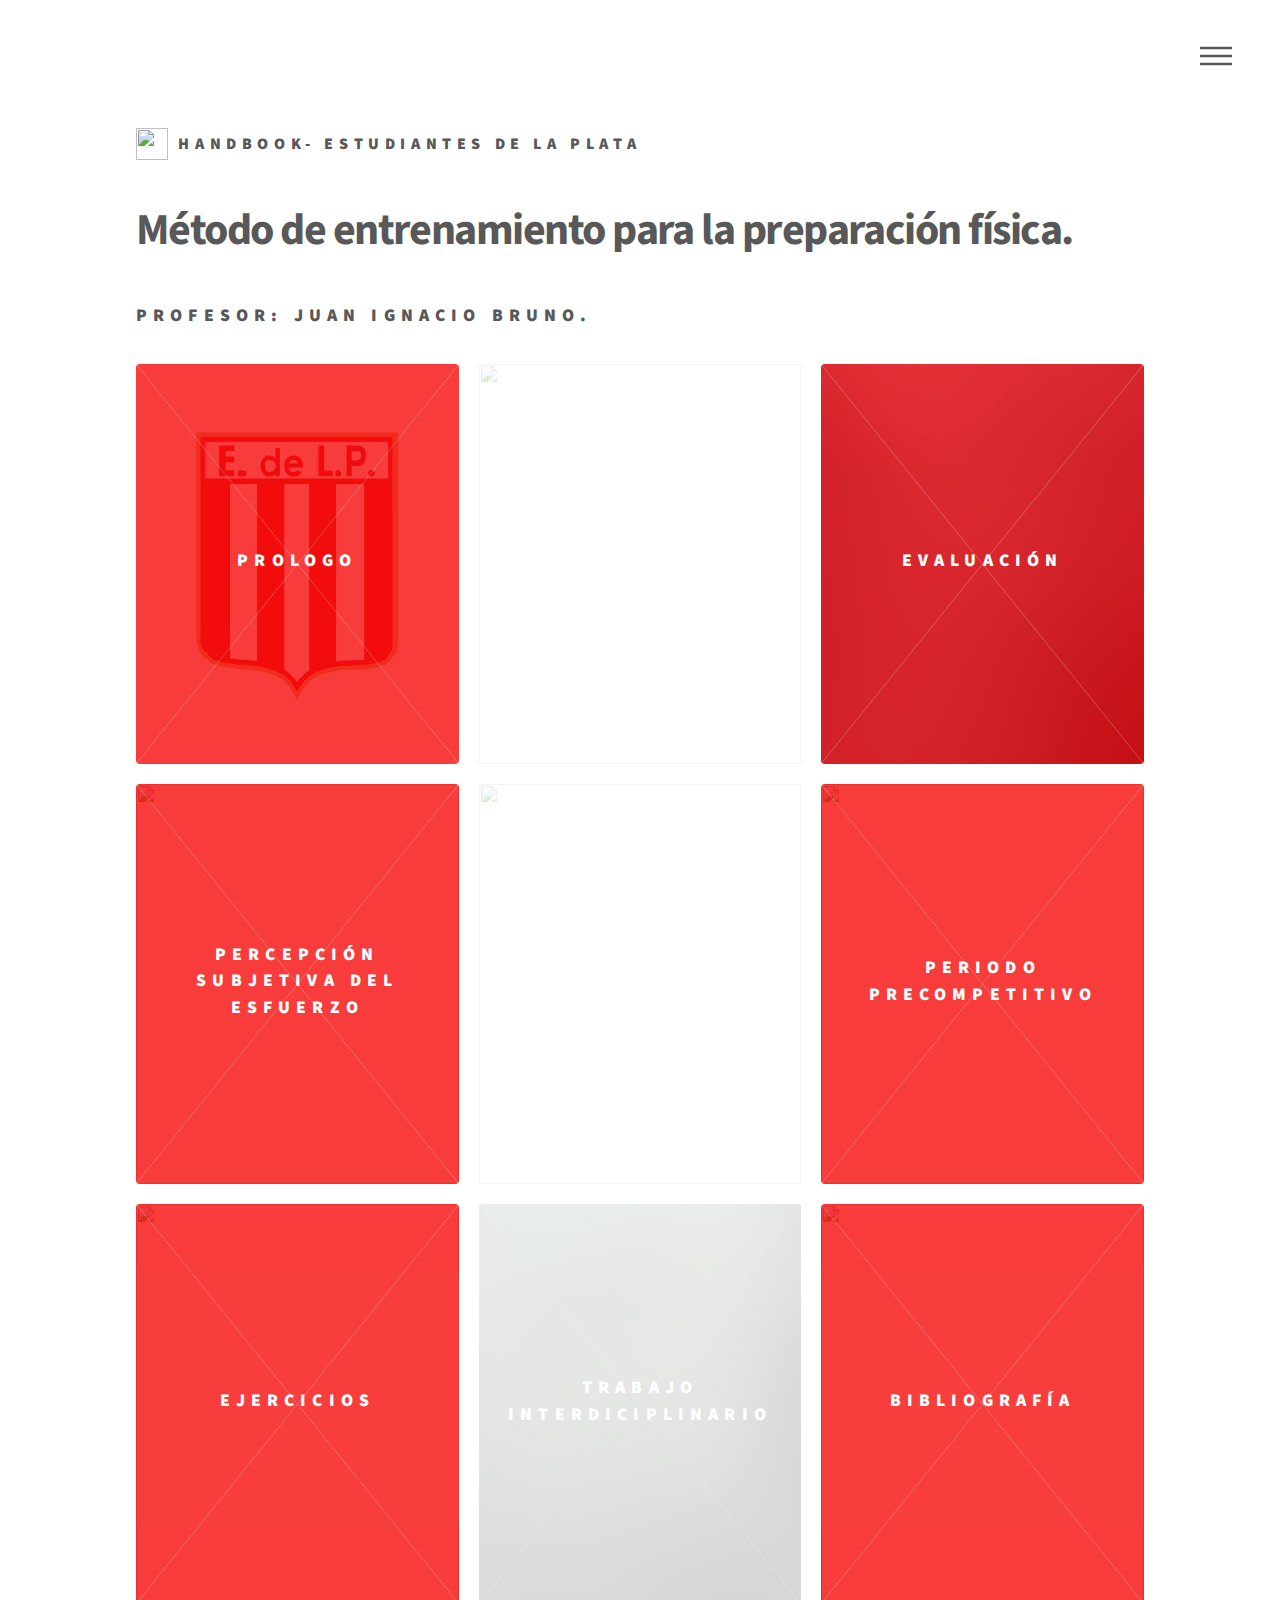
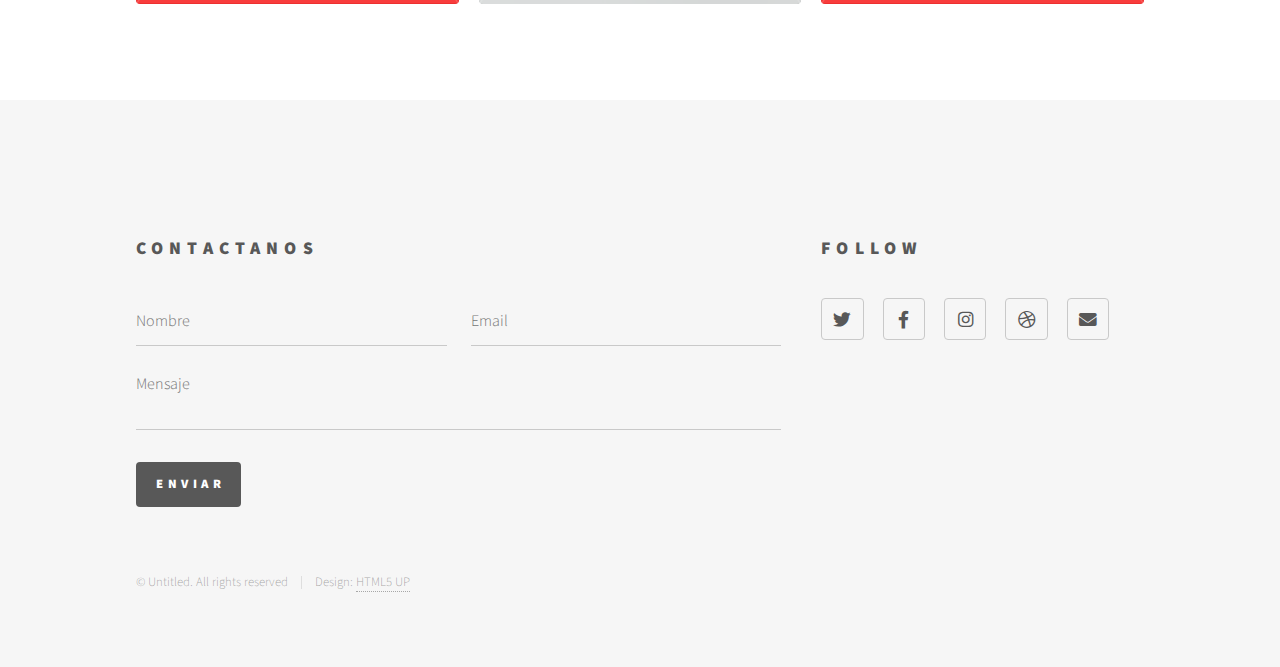
==== commit 2338b843: "Add files via upload" ====
--- a/index.html
+++ b/index.html
@@ -77,22 +77,24 @@
 												<p>Prologo escrito por el profesor de Educación Física Fernando Rial.</p>
 											</div>
 										</a>
+
 									</article>
 
-									<article class="style1">
+									<article class="style2">
 
 										<span class="image">
 											<img src="images/introduccion.jpg" width="200" height="400" alt="" />
 										</span>
 										<a href="introduccion.html">
 										<h2>Introducción</h2>
+
 										<div class="content">
 											<p>Introducción del handbook.</p>
 										</div>
 									</a>
 								</article>
 
-								<article class="style2">
+								<article class="style1">
 									<span class="image">
 										<img src="images/pic02.jpg" width="200" height="400" alt="" />
 									</span>
@@ -103,7 +105,7 @@
 										</div>
 									</a>
 								</article>
-								<article class="style4">
+								<article class="style1">
 									<span class="image">
 										<img src="images/pse.jpg" width="200" height="400" alt="" />
 									</span>
@@ -114,7 +116,7 @@
 										</div>
 									</a>
 								</article>
-								<article class="style4">
+								<article class="style2">
 									<span class="image">
 										<img src="images/acondicion.jpg" width="200" height="400" alt="" />
 									</span>
@@ -125,18 +127,18 @@
 										</div>
 									</a>
 								</article>
-								<article class="style5">
+								<article class="style1">
 									<span class="image">
 										<img src="images/pretemporada.jpg" width="200" height="400" alt="" />
 									</span>
 									<a href="pretemporada.html">
-										<h2>Perdiodo precompetitivo</h2>
+										<h2>Periodo precompetitivo</h2>
 										<div class="content">
 											<p>Primer periodo del ciclo del entrenamiento anual.</p>
 										</div>
 									</a>
 								</article>
-								<article class="style6">
+								<article class="style1">
 									<span class="image">
 										<img src="images/ejercicios2.jpg" width="200" height="400" alt="" />
 									</span>
@@ -158,7 +160,7 @@
 										</div>
 									</a>
 								</article>
-								<article class="style3">
+								<article class="style1">
 									<span class="image">
 										<img src="images/bibliografia.jpg" width="200" height="400"alt="" />
 									</span>
@@ -174,7 +176,7 @@
 							</section>
 
 						</div>
-					
+
 
 				<!-- Footer -->
 
--- a/assets/css/main.css
+++ b/assets/css/main.css
@@ -2706,11 +2706,11 @@
 					}
 
 			.tiles article.style1 > .image:before {
-				background-color: #f2849e;
+				background-color: #f60d0d;
 			}
 
 			.tiles article.style2 > .image:before {
-				background-color: #7ecaf6;
+				background-color: white;
 			}
 
 			.tiles article.style3 > .image:before {
@@ -3151,7 +3151,13 @@
 /* Main */
 
 	#main {
-
+		padding: 0em 0 6em 0 ;
+	}
+
+		@media screen and (max-width: 736px) {
+
+			#main {
+				padding: 0em 0 4em 0 ;
 			}
 
 		}
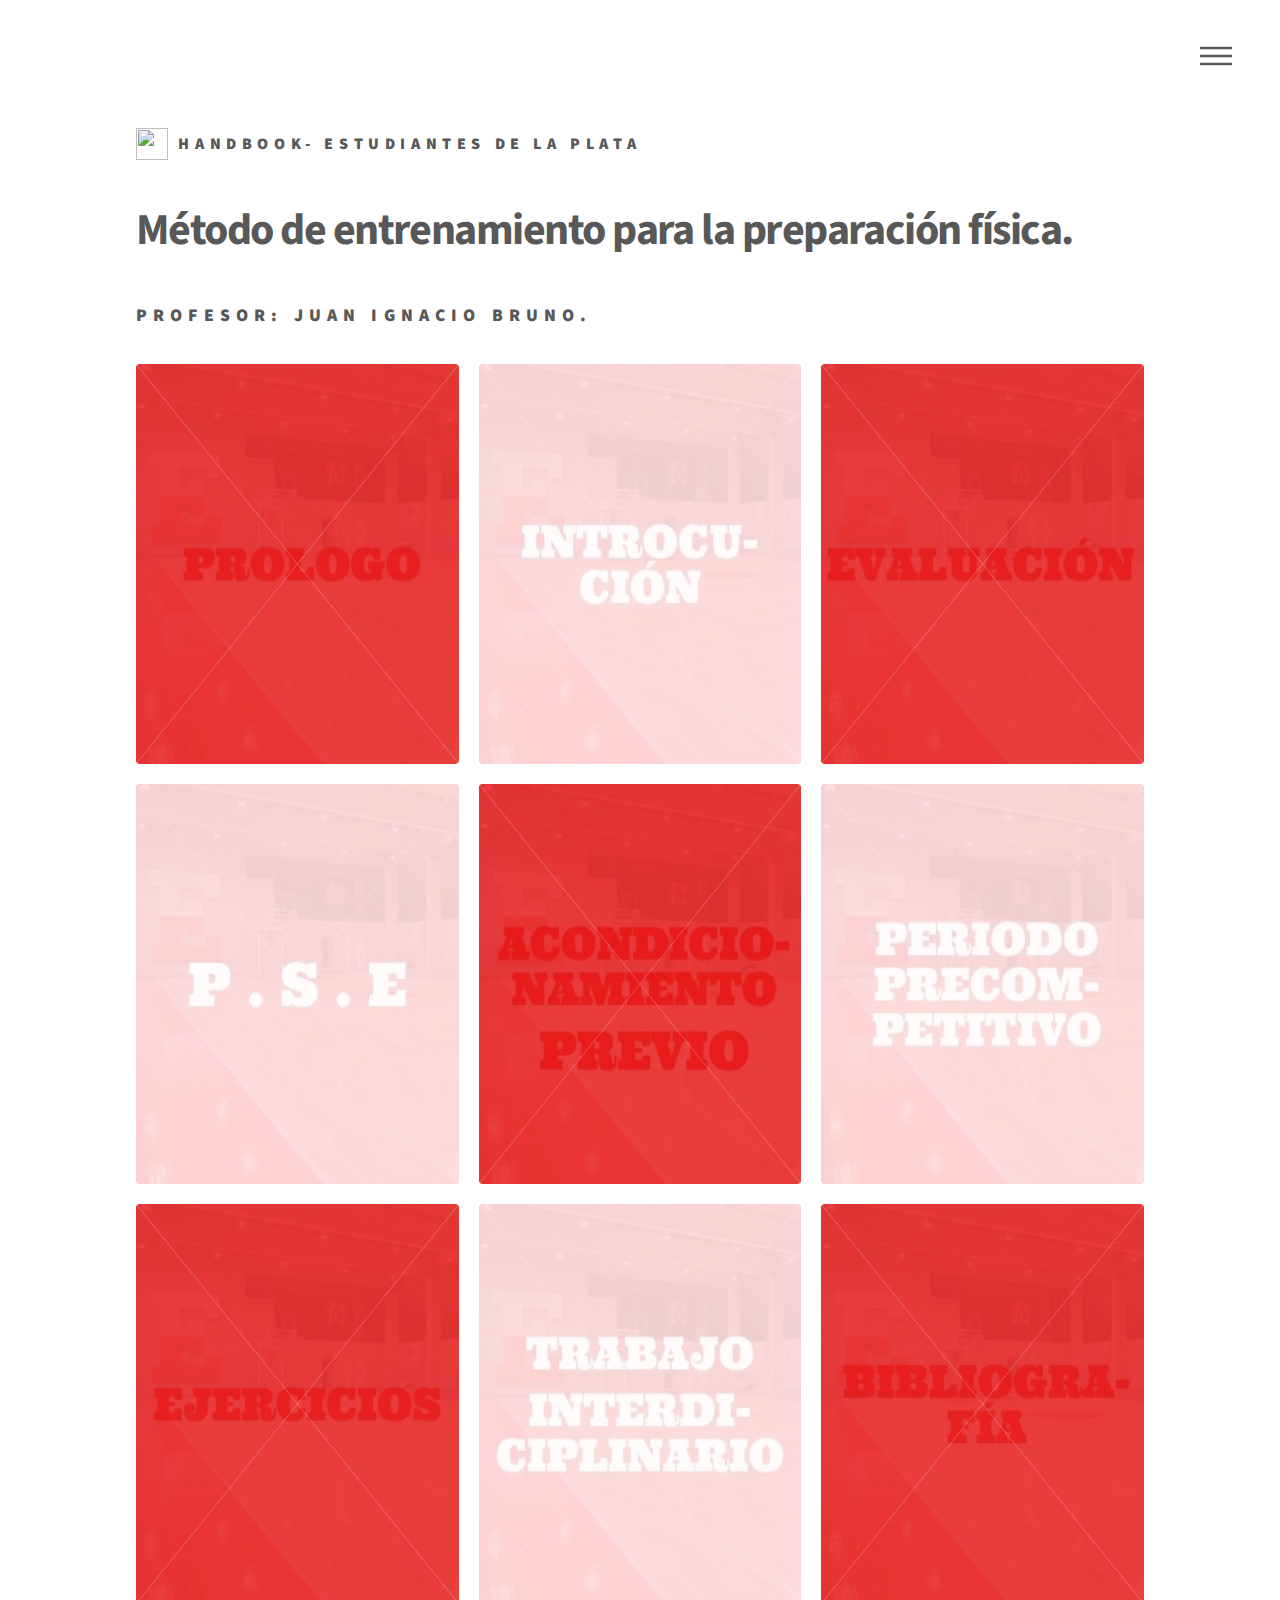
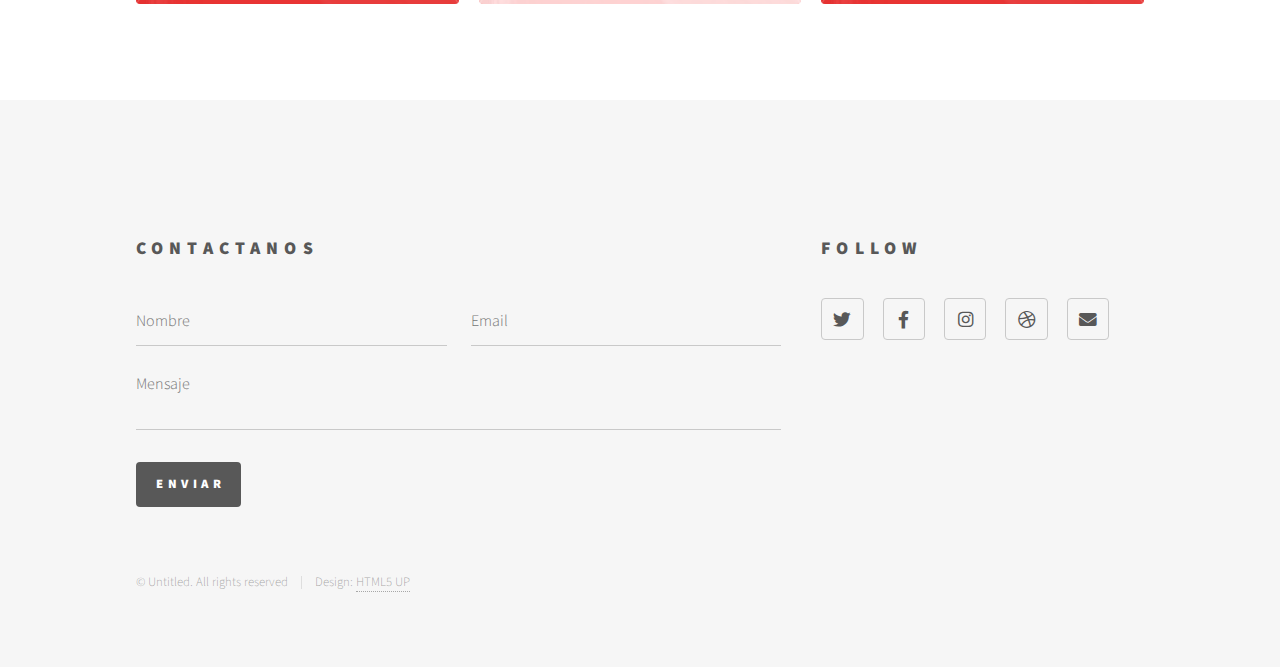
==== commit 4b8e7244: "Add files via upload" ====
--- a/index.html
+++ b/index.html
@@ -69,12 +69,12 @@
 								<section class="tiles">
 									<article class="style1">
 	                  <span class="image">
-											<img src="escudo3.jpg" width="200" height="400"  alt="" />
+											<img src="images/index/pro.jpg" width="200" height="400"  alt="" />
 										</span>
 										<a href="prologo.html">
-											<h2>Prologo</h2>
+											<h2></h2>
 											<div class="content">
-												<p>Prologo escrito por el profesor de Educación Física Fernando Rial.</p>
+												<p></p>
 											</div>
 										</a>
 
@@ -83,91 +83,91 @@
 									<article class="style2">
 
 										<span class="image">
-											<img src="images/introduccion.jpg" width="200" height="400" alt="" />
+											<img src="images/index/intro.jpg" width="200" height="400" alt="" />
 										</span>
 										<a href="introduccion.html">
-										<h2>Introducción</h2>
-
-										<div class="content">
-											<p>Introducción del handbook.</p>
-										</div>
-									</a>
-								</article>
-
-								<article class="style1">
-									<span class="image">
-										<img src="images/pic02.jpg" width="200" height="400" alt="" />
+										<h2></h2>
+
+										<div class="content">
+											<p></p>
+										</div>
+									</a>
+								</article>
+
+								<article class="style1">
+									<span class="image">
+										<img src="images/index/eva.jpg" width="200" height="400" alt="" />
 									</span>
 									<a href="evaluacion.html">
-										<h2>Evaluación</h2>
-										<div class="content">
-											<p>Bateria de Evaluaciones.</p>
-										</div>
-									</a>
-								</article>
-								<article class="style1">
-									<span class="image">
-										<img src="images/pse.jpg" width="200" height="400" alt="" />
-									</span>
-									<a href="pse.html">
-										<h2>Percepción Subjetiva del Esfuerzo</h2>
-										<div class="content">
-											<p>Percepción Subjetiva del Esfuerzo.</p>
+										<h2></h2>
+										<div class="content">
+											<p></p>
 										</div>
 									</a>
 								</article>
 								<article class="style2">
 									<span class="image">
-										<img src="images/acondicion.jpg" width="200" height="400" alt="" />
+										<img src="images/index/pse.jpg" width="200" height="400" alt="" />
+									</span>
+									<a href="images/index/pse.html">
+										<h2></h2>
+										<div class="content">
+											<p></p>
+										</div>
+									</a>
+								</article>
+								<article class="style1">
+									<span class="image">
+										<img src="images/index/acondi.jpg" width="200" height="400" alt="" />
 									</span>
 									<a href="entrada.html">
-										<h2>Acondicionamiento Previo</h2>
-										<div class="content">
-											<p>Protocolo de entrada en calor o parte inicial.</p>
-										</div>
-									</a>
-								</article>
-								<article class="style1">
-									<span class="image">
-										<img src="images/pretemporada.jpg" width="200" height="400" alt="" />
+										<h2></h2>
+										<div class="content">
+											<p></p>
+										</div>
+									</a>
+								</article>
+								<article class="style2">
+									<span class="image">
+										<img src="images/index/pre.jpg" width="200" height="400" alt="" />
 									</span>
 									<a href="pretemporada.html">
-										<h2>Periodo precompetitivo</h2>
-										<div class="content">
-											<p>Primer periodo del ciclo del entrenamiento anual.</p>
-										</div>
-									</a>
-								</article>
-								<article class="style1">
-									<span class="image">
-										<img src="images/ejercicios2.jpg" width="200" height="400" alt="" />
+										<h2></h2>
+										<div class="content">
+											<p></p>
+										</div>
+									</a>
+								</article>
+								<article class="style1">
+									<span class="image">
+										<img src="images/index/ejer.jpg" width="200" height="400" alt="" />
 									</span>
 									<a href="ejercicio.html">
-										<h2>Ejercicios</h2>
-										<div class="content">
-											<p>Trabajo físico en el gimnasio y su metodología de aprendizaje.</p>
+										<h2></h2>
+										<div class="content">
+											<p></p>
 										</div>
 									</a>
 								</article>
 								<article class="style2">
 									<span class="image">
-										<img src="images/pic07.jpg" width="200" height="400" alt="" />
+										<img src="images/index/inter.jpg" width="200" height="400" alt="" />
 									</span>
 									<a href="charla.html">
-										<h2>Trabajo interdiciplinario</h2>
-										<div class="content">
-											<p>Charlas con especialistas de las disitintas areas para potenciar la formación del jugador.</p>
-										</div>
-									</a>
-								</article>
-								<article class="style1">
-									<span class="image">
-										<img src="images/bibliografia.jpg" width="200" height="400"alt="" />
+										<h2></h2>
+										<div class="content">
+											<p></p>
+										</div>
+									</a>
+								</article>
+								<article class="style1">
+									<span class="image">
+										<img src="images/index/bib.jpg" width="200" height="400"alt="" />
 									</span>
 									<a href="bibliografia.html">
-										<h2>Bibliografía</h2>
-										<div class="content">
-											<p>Bibliografía utilizada en el handbook.</p>
+										<h2></h2>
+										<div class="content">
+											<p></p>
 										</div>
 									</a>
 
--- a/assets/css/main.css
+++ b/assets/css/main.css
@@ -2254,7 +2254,7 @@
 				border-radius: 4px;
 				border: solid 1px #c9c9c9;
 				content: '';
-				display: inline-block;
+    		display: inline-block;
 				font-size: 0.8em;
 				height: 2.25em;
 				left: 0;
@@ -2671,7 +2671,7 @@
 				padding: 1em;
 				border-radius: 4px;
 				border-bottom: 0;
-				color: #ffffff;
+				color:;
 				text-align: center;
 				text-decoration: none;
 				z-index: 3;
@@ -2681,13 +2681,23 @@
 					margin: 0;
 				}
 
-				.tiles article > a:hover {
-					color: #ffffff !important;
-				}
-
-				.tiles article > a h2 {
+				.tiles article.style1 > a:hover {
+					color: white !important;
+					 text-shadow: 2px 2px 2px black;
+				}
+				.tiles article.style2 > a:hover {
+					color: #EC0808 !important;
+					text-shadow: 2px 2px 2px black;
+				}
+
+				.tiles article.style2 > a h2 {
 					margin: 0;
-				}
+					color: red;
+				}
+				.tiles article.style1 > a h2 {
+					margin: 0;
+					color: white;
+        }
 
 				.tiles article > a .content {
 					-moz-transition: max-height 0.5s ease, opacity 0.5s ease;
@@ -2706,15 +2716,22 @@
 					}
 
 			.tiles article.style1 > .image:before {
-				background-color: #f60d0d;
+				background-color: #e51010;
 			}
 
 			.tiles article.style2 > .image:before {
 				background-color: white;
-			}
+				color: blue;
+
+
+			}
+
+
+
 
 			.tiles article.style3 > .image:before {
 				background-color: #7bd0c1;
+
 			}
 
 			.tiles article.style4 > .image:before {
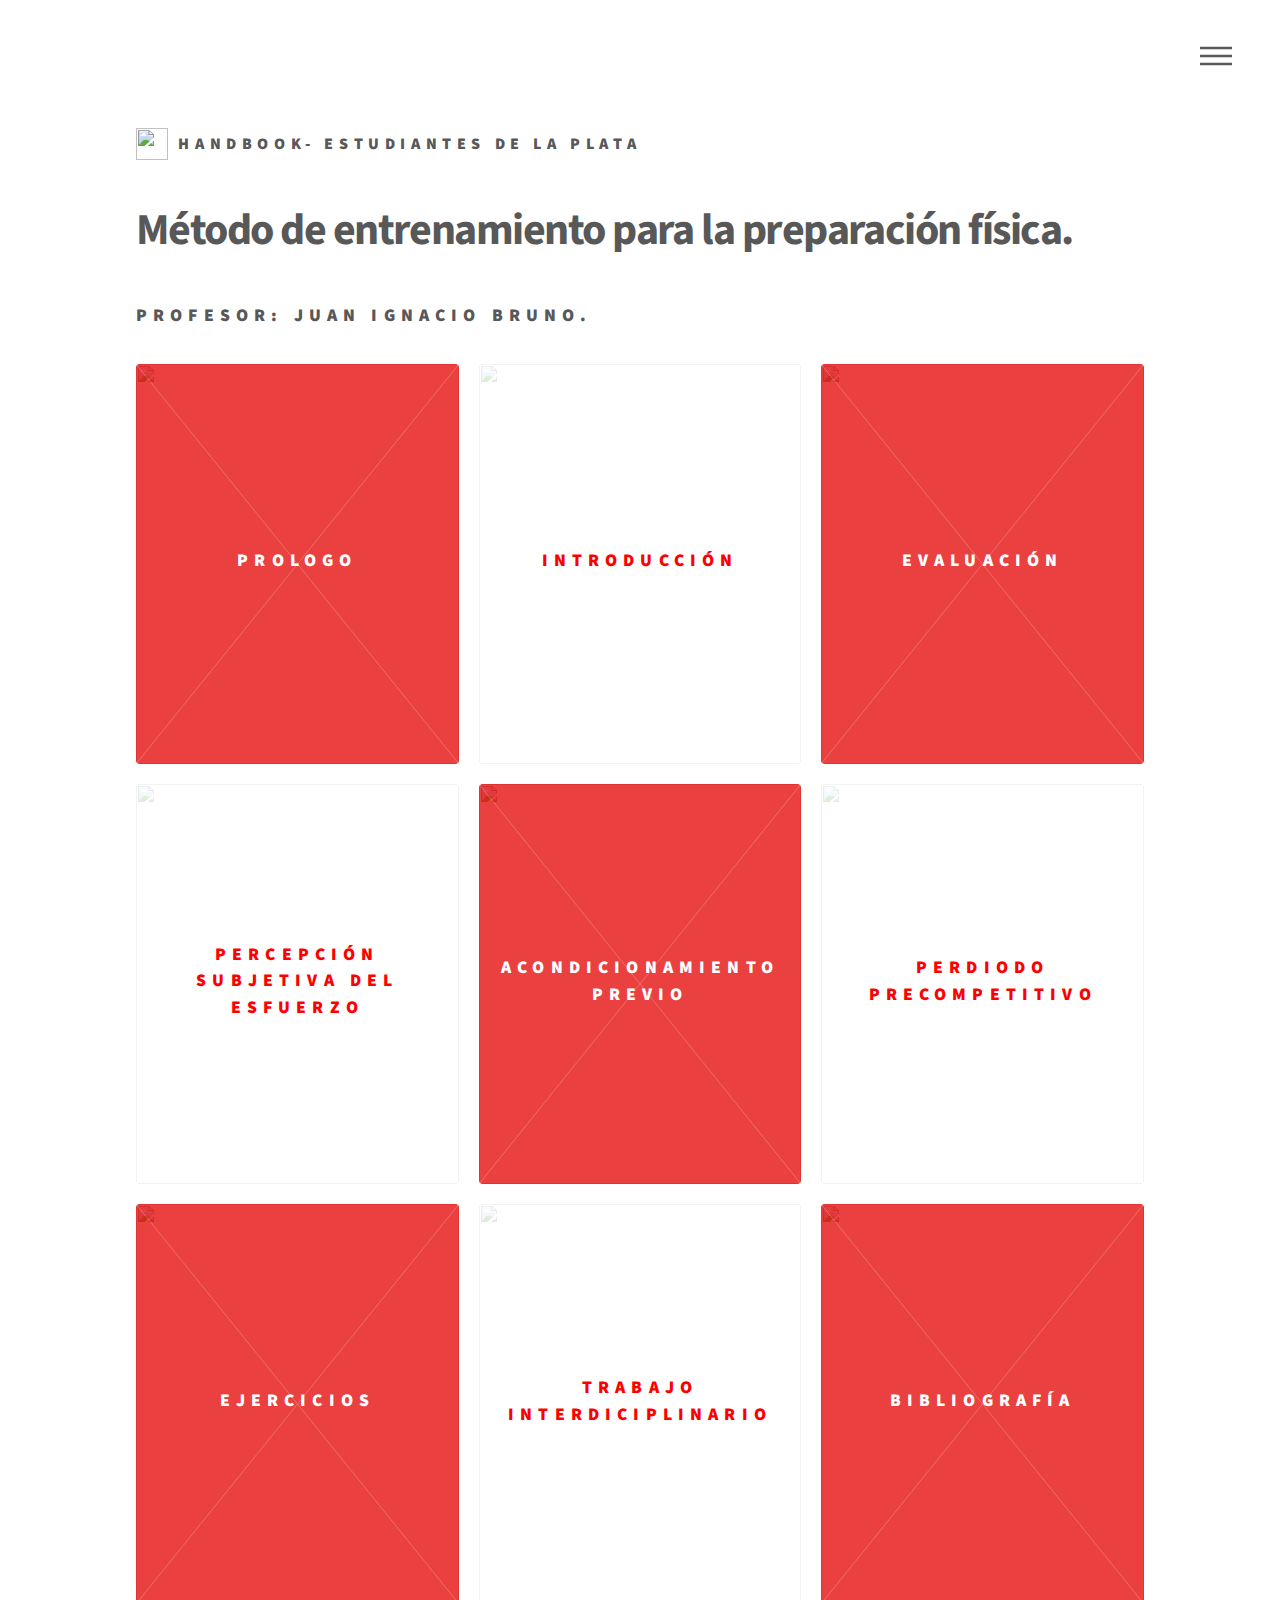
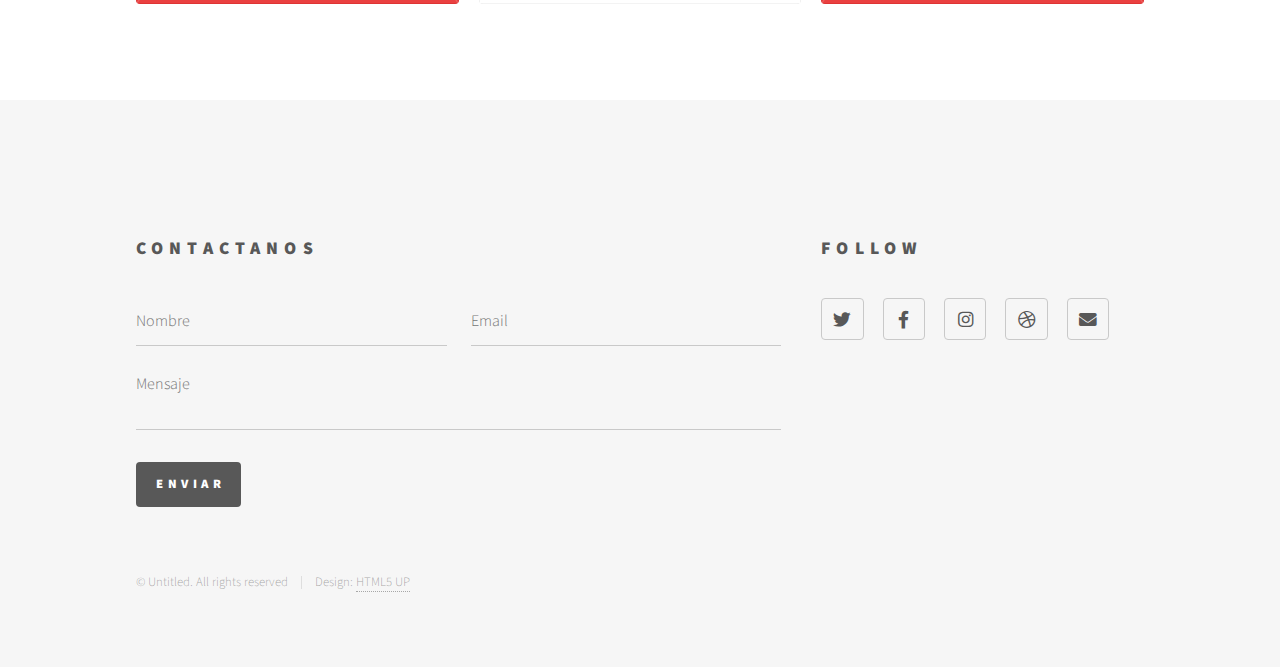
==== commit 62459918: "Add files via upload" ====
--- a/index.html
+++ b/index.html
@@ -69,10 +69,10 @@
 								<section class="tiles">
 									<article class="style1">
 	                  <span class="image">
-											<img src="images/index/pro.jpg" width="200" height="400"  alt="" />
+											<img src="images/principal/1.png" width="200" height="400"  alt="" />
 										</span>
 										<a href="prologo.html">
-											<h2></h2>
+											<h2>Prologo</h2>
 											<div class="content">
 												<p></p>
 											</div>
@@ -83,23 +83,23 @@
 									<article class="style2">
 
 										<span class="image">
-											<img src="images/index/intro.jpg" width="200" height="400" alt="" />
+											<img src="images/principal/2.png" width="200" height="400" alt="" />
 										</span>
 										<a href="introduccion.html">
-										<h2></h2>
-
-										<div class="content">
-											<p></p>
-										</div>
-									</a>
-								</article>
-
-								<article class="style1">
-									<span class="image">
-										<img src="images/index/eva.jpg" width="200" height="400" alt="" />
+										<h2>Introducción</h2>
+
+										<div class="content">
+											<p></p>
+										</div>
+									</a>
+								</article>
+
+								<article class="style1">
+									<span class="image">
+										<img src="images/principal/3.png" width="200" height="400" alt="" />
 									</span>
 									<a href="evaluacion.html">
-										<h2></h2>
+										<h2>Evaluación</h2>
 										<div class="content">
 											<p></p>
 										</div>
@@ -107,21 +107,21 @@
 								</article>
 								<article class="style2">
 									<span class="image">
-										<img src="images/index/pse.jpg" width="200" height="400" alt="" />
+										<img src="images/principal/4.png" width="200" height="400" alt="" />
 									</span>
 									<a href="images/index/pse.html">
-										<h2></h2>
-										<div class="content">
-											<p></p>
-										</div>
-									</a>
-								</article>
-								<article class="style1">
-									<span class="image">
-										<img src="images/index/acondi.jpg" width="200" height="400" alt="" />
+										<h2>Percepción Subjetiva del Esfuerzo</h2>
+										<div class="content">
+											<p></p>
+										</div>
+									</a>
+								</article>
+								<article class="style1">
+									<span class="image">
+										<img src="images/principal/5.png" width="200" height="400" alt="" />
 									</span>
 									<a href="entrada.html">
-										<h2></h2>
+										<h2>Acondicionamiento Previo</h2>
 										<div class="content">
 											<p></p>
 										</div>
@@ -129,21 +129,21 @@
 								</article>
 								<article class="style2">
 									<span class="image">
-										<img src="images/index/pre.jpg" width="200" height="400" alt="" />
+										<img src="images/principal/6.png" width="200" height="400" alt="" />
 									</span>
 									<a href="pretemporada.html">
-										<h2></h2>
-										<div class="content">
-											<p></p>
-										</div>
-									</a>
-								</article>
-								<article class="style1">
-									<span class="image">
-										<img src="images/index/ejer.jpg" width="200" height="400" alt="" />
+										<h2>Perdiodo precompetitivo</h2>
+										<div class="content">
+											<p></p>
+										</div>
+									</a>
+								</article>
+								<article class="style1">
+									<span class="image">
+										<img src="images/principal/7.png" width="200" height="400" alt="" />
 									</span>
 									<a href="ejercicio.html">
-										<h2></h2>
+										<h2>Ejercicios</h2>
 										<div class="content">
 											<p></p>
 										</div>
@@ -151,21 +151,21 @@
 								</article>
 								<article class="style2">
 									<span class="image">
-										<img src="images/index/inter.jpg" width="200" height="400" alt="" />
+										<img src="images/principal/8.png" width="200" height="400" alt="" />
 									</span>
 									<a href="charla.html">
-										<h2></h2>
-										<div class="content">
-											<p></p>
-										</div>
-									</a>
-								</article>
-								<article class="style1">
-									<span class="image">
-										<img src="images/index/bib.jpg" width="200" height="400"alt="" />
+										<h2>Trabajo interdiciplinario</h2>
+										<div class="content">
+											<p></p>
+										</div>
+									</a>
+								</article>
+								<article class="style1">
+									<span class="image">
+										<img src="images/principal/9.png" width="200" height="400"alt="" />
 									</span>
 									<a href="bibliografia.html">
-										<h2></h2>
+										<h2>Bibliografía</h2>
 										<div class="content">
 											<p></p>
 										</div>
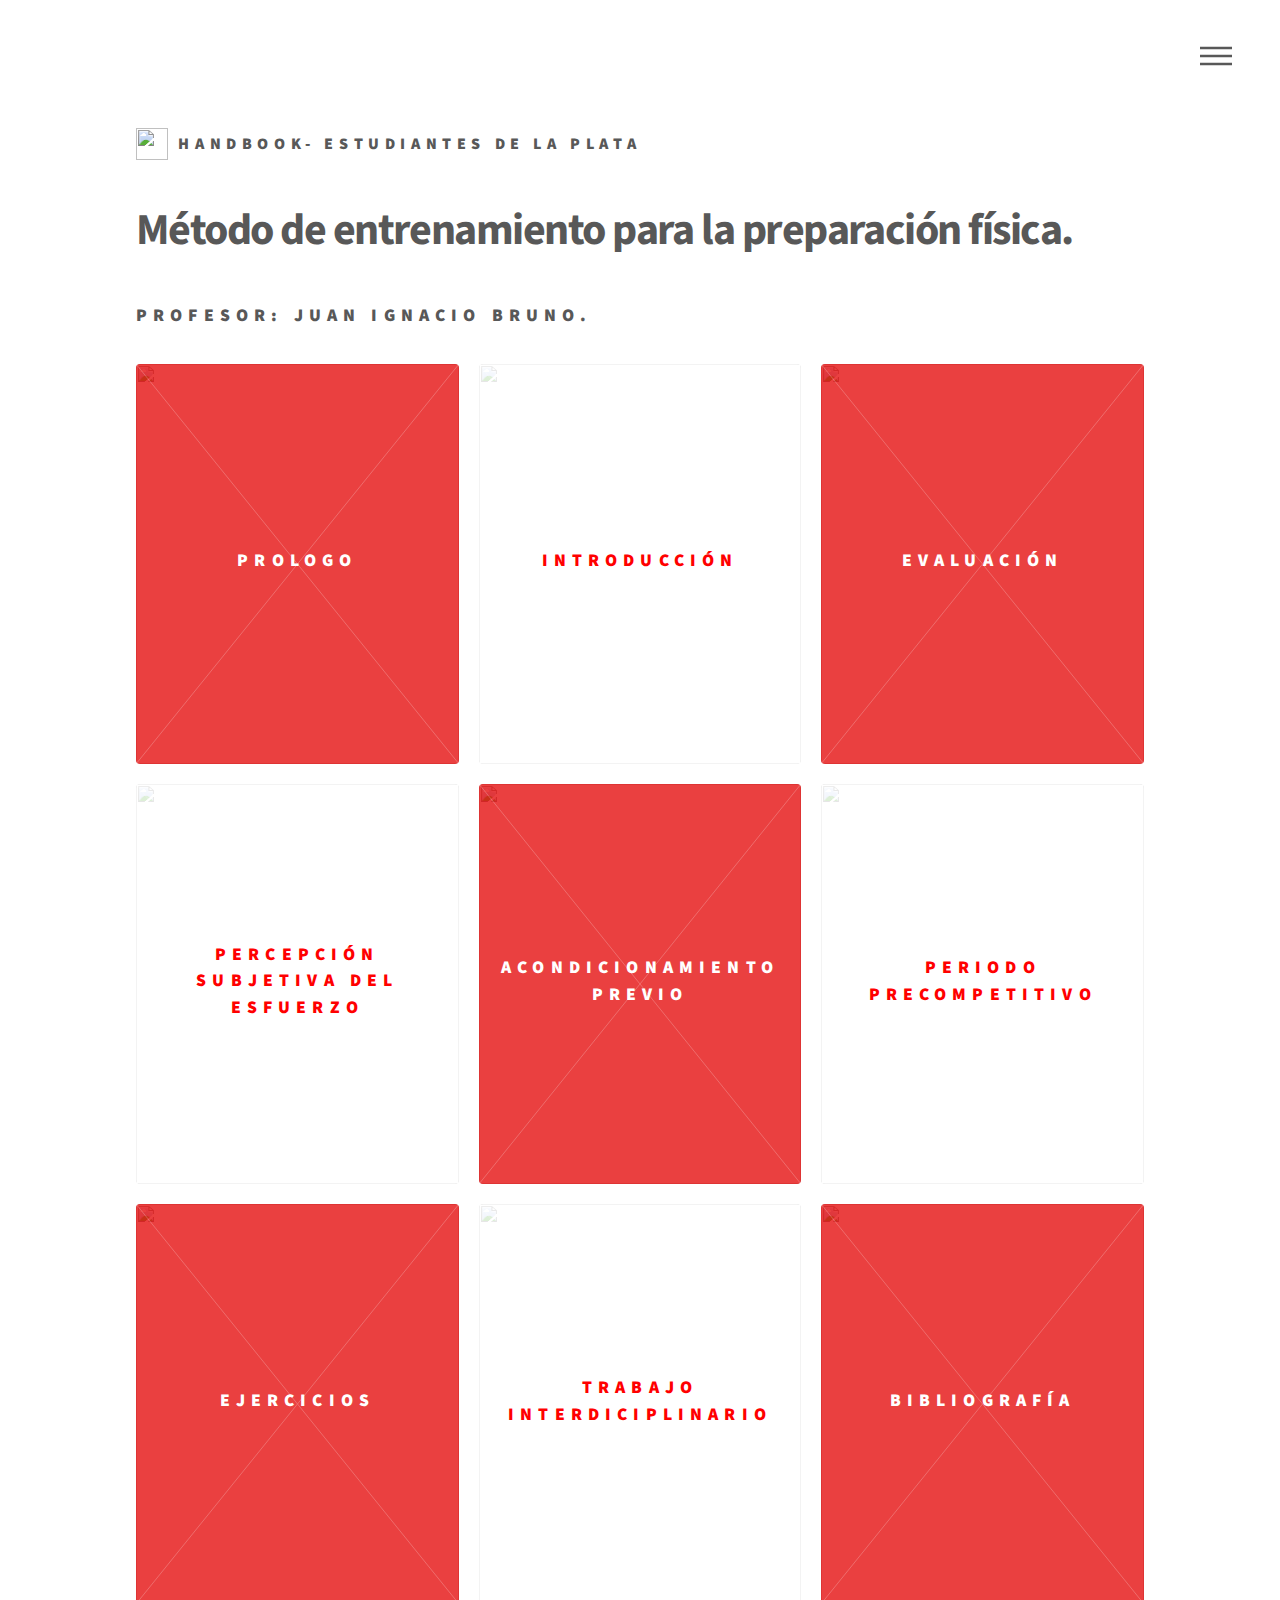
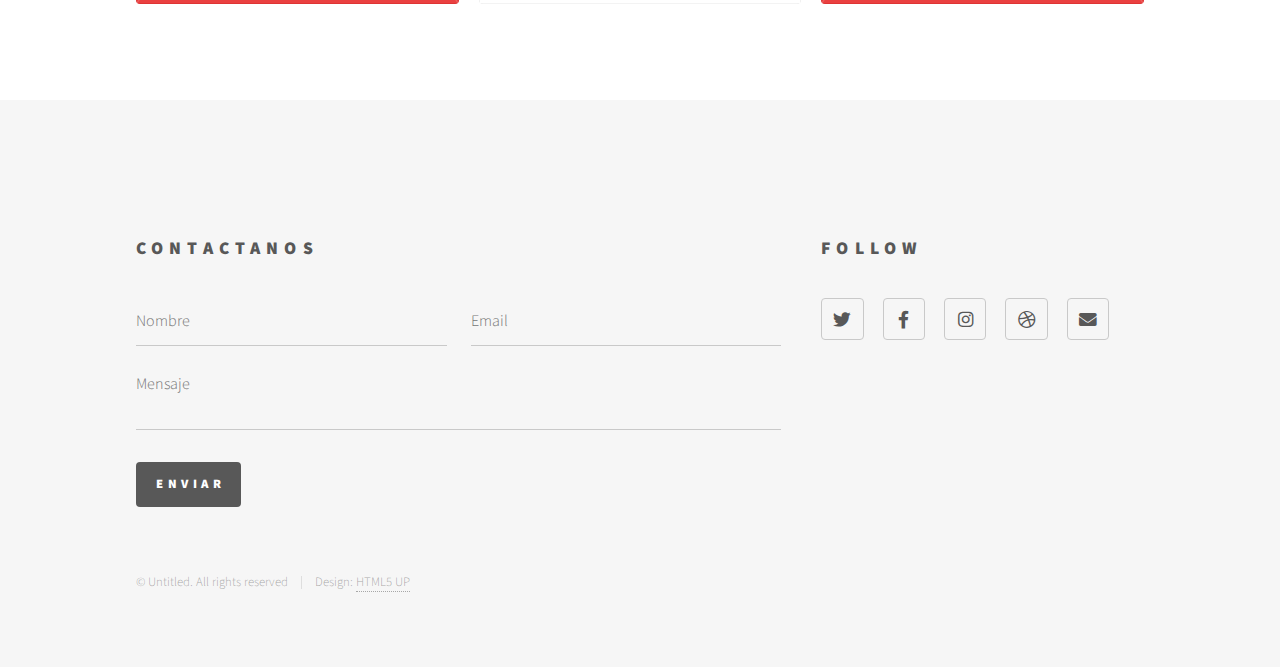
==== commit 1c28fc66: "Add files via upload" ====
--- a/index.html
+++ b/index.html
@@ -132,7 +132,7 @@
 										<img src="images/principal/6.png" width="200" height="400" alt="" />
 									</span>
 									<a href="pretemporada.html">
-										<h2>Perdiodo precompetitivo</h2>
+										<h2>Periodo precompetitivo</h2>
 										<div class="content">
 											<p></p>
 										</div>
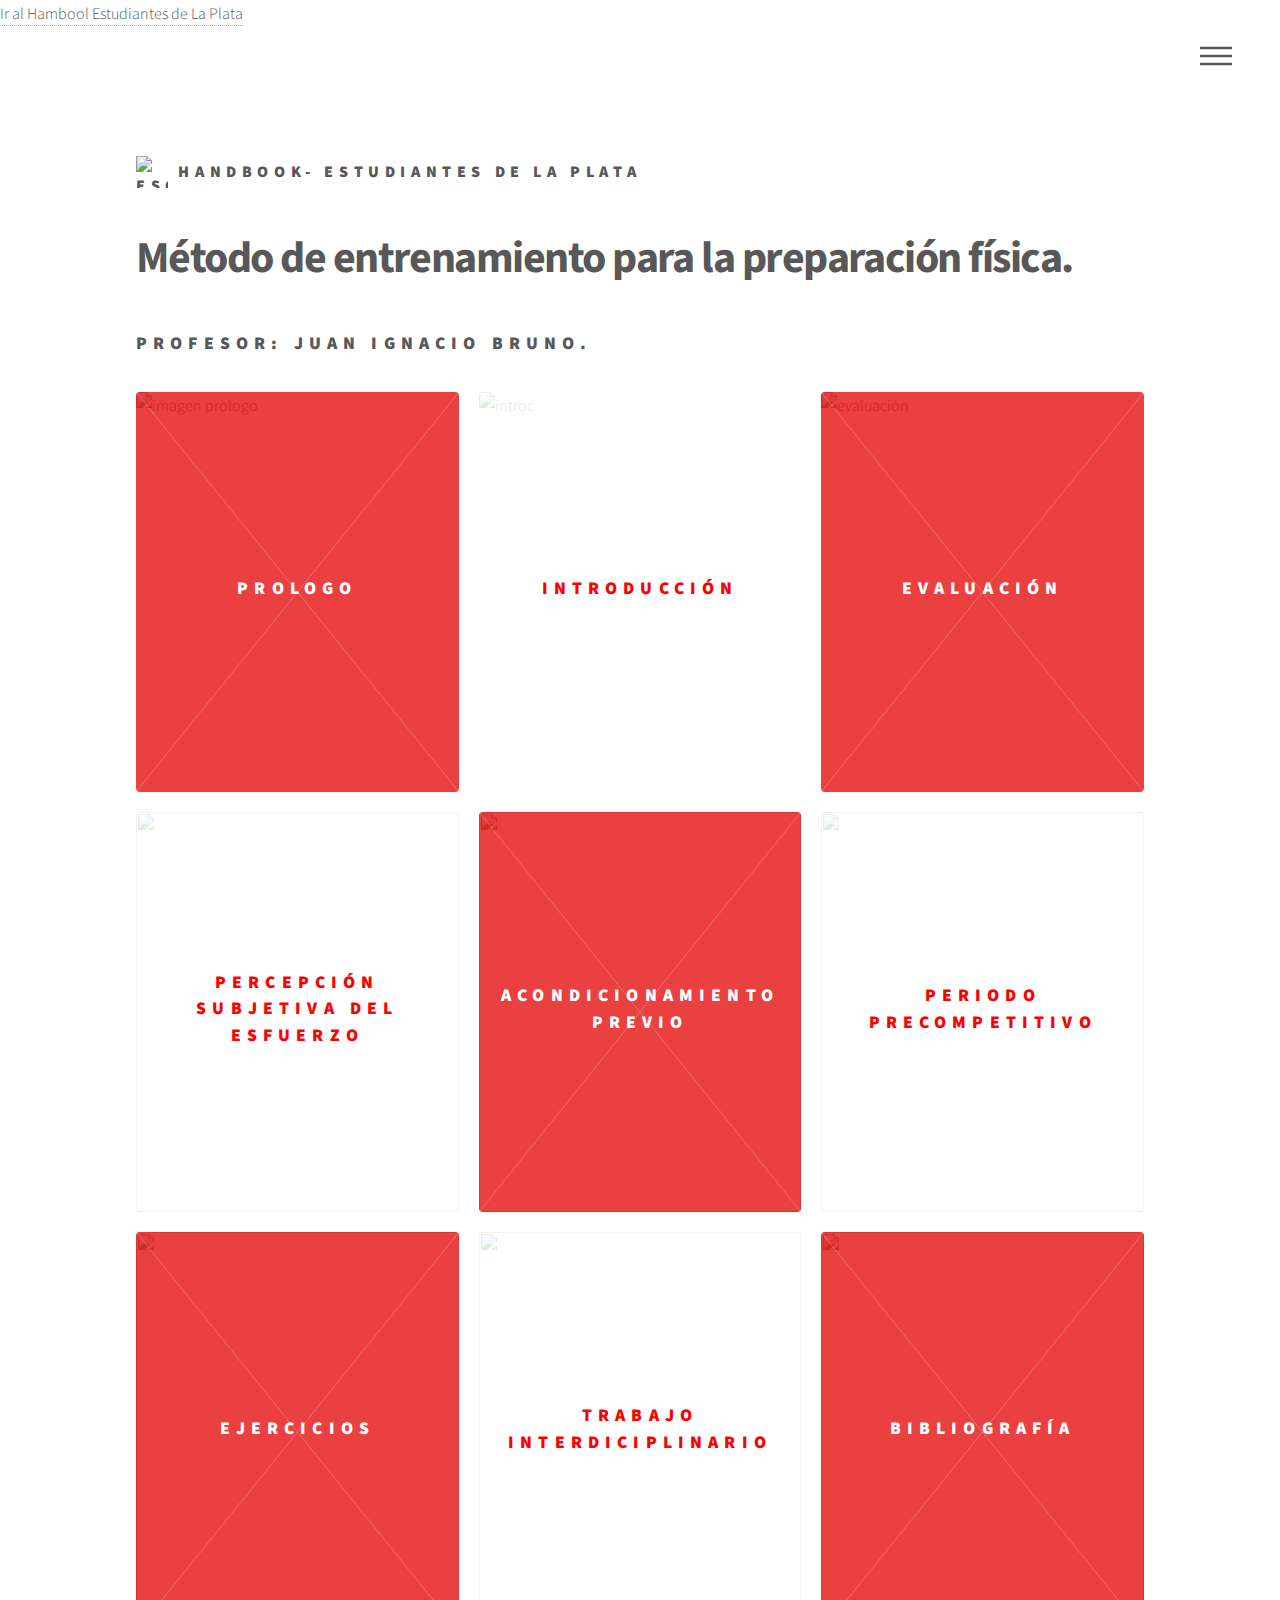
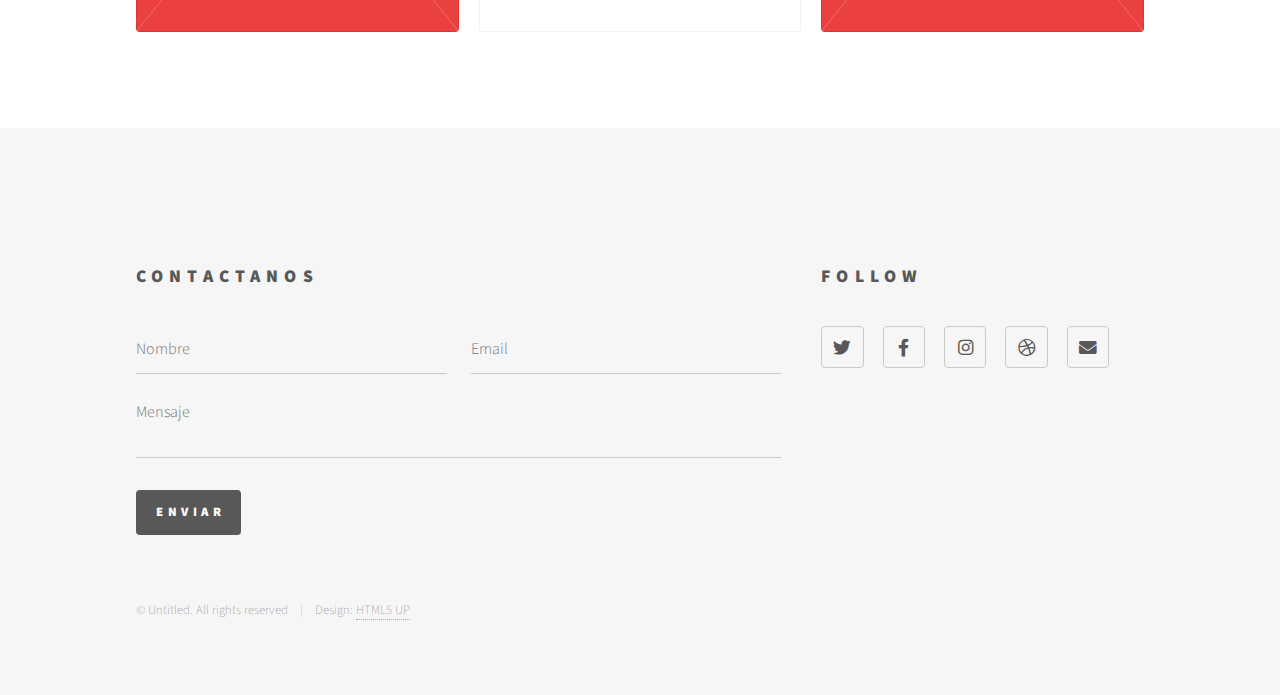
==== commit b4937ee2: "Update index.html" ====
--- a/index.html
+++ b/index.html
@@ -7,13 +7,19 @@
 <html>
 	<head>
 
-		<title> HANDBOOK  </title>
+		<title> HANDBOOK - Estudiantes de La Plata </title>
+		
+		                <a href="https://profjuanibruno.github.io/Handbookedelp/" title="Al Handbook Estduiantes de La PLata">Ir al Hambool Estudiantes de La Plata</a>
 
 				<meta charset="utf-8" />
 				<meta name="viewport" content="width=device-width, initial-scale=1, user-scalable=no" />
+				<meta name= "description" content="HANDBOOK Estudiantes de La Plata - Profesor Juan Ignacio Bruno - Método de entrenamiento para la preparación física."/>
+        <meta name= "keywords"
+				       content="handbook, Estduiantes de La Plata, preparación Física, Formativas, Manual, Basquet, Basquetbol" />
+				  <meta name="author" content="Juan Ignacio Bruno" />
 				<link rel="stylesheet" href="assets/css/main.css" />
 				<noscript><link rel="stylesheet" href="assets/css/noscript.css"  /> </noscript>
-
+                                <link  rel="icon"   href="images/icono.jpg" type="image/jpg" /> 
 	</head>
 	<body class="is-preload">
 		<!-- Wrapper -->
@@ -25,7 +31,7 @@
 
 							<!-- Logo -->
 								<a href="index.html" class="logo">
-									<span class="symbol"><img src="escudo.svg.png" width=50px height=40px alt="" /></span><span class="title">HANDBOOK- Estudiantes de La Plata</span>
+									<span class="symbol"><img src="escudo.svg.png" width=50px height=40px alt="escudo" /></span><span class="title">HANDBOOK- Estudiantes de La Plata</span>
 								</a>
 
 							<!-- Nav -->
@@ -69,7 +75,7 @@
 								<section class="tiles">
 									<article class="style1">
 	                  <span class="image">
-											<img src="images/principal/1.png" width="200" height="400"  alt="" />
+											<img src="images/principal/1.png" width="200" height="400"  alt="imagen prologo" />
 										</span>
 										<a href="prologo.html">
 											<h2>Prologo</h2>
@@ -83,7 +89,7 @@
 									<article class="style2">
 
 										<span class="image">
-											<img src="images/principal/2.png" width="200" height="400" alt="" />
+											<img src="images/principal/2.png" width="200" height="400" alt="introc" />
 										</span>
 										<a href="introduccion.html">
 										<h2>Introducción</h2>
@@ -96,7 +102,7 @@
 
 								<article class="style1">
 									<span class="image">
-										<img src="images/principal/3.png" width="200" height="400" alt="" />
+										<img src="images/principal/3.png" width="200" height="400" alt="evaluación" />
 									</span>
 									<a href="evaluacion.html">
 										<h2>Evaluación</h2>
@@ -109,7 +115,7 @@
 									<span class="image">
 										<img src="images/principal/4.png" width="200" height="400" alt="" />
 									</span>
-									<a href="images/index/pse.html">
+									<a href="pse.html">
 										<h2>Percepción Subjetiva del Esfuerzo</h2>
 										<div class="content">
 											<p></p>
@@ -185,7 +191,7 @@
 							<section>
 	         </br></br>
 								<h2>CONTACTANOS</h2>
-								<form method="post" action="#">
+								<form method="post" action="https://usebasin.com/f/29ee0a9322ef">
 									<div class="fields">
 										<div class="field half">
 											<input type="text" name="Nombre" id="Nombre" placeholder="Nombre" />
@@ -209,7 +215,7 @@
 									<li><a target="_blank" href="https://twitter.com/juanyuv" class="icon brands style2 fa-twitter"><span class="label">Twitter</span></a></li>
 									<li><a target="_blank" href="https://es-la.facebook.com/juanybruno" class="icon brands style2 fa-facebook-f"><span class="label">Facebook</span></a></li>
 								  <li><a target="_blank" href="https://www.instagram.com/juany_bruno/" class="icon brands style2 fa-instagram"><span class="label">Instagram</span></a></li>
-									<li><a target="_blank" href="file:///C:/Users/Juany%20Bruno/Desktop/curso%20pagina%20web/MANUAL/contenido.html" class="icon brands style2 fa-dribbble"><span class="label">Dribbble</span></a></li>
+									<li><a target="_blank" href="https://profjuanibruno.github.io/Handbookedelp/" class="icon brands style2 fa-dribbble"><span class="label">Dribbble</span></a></li>
 									<li><a target="_blank" href="profjuanibruno@gmail.com" class="icon solid style2 fa-envelope"><span class="label">Email</span></a></li>
 								</ul>
 							</section>
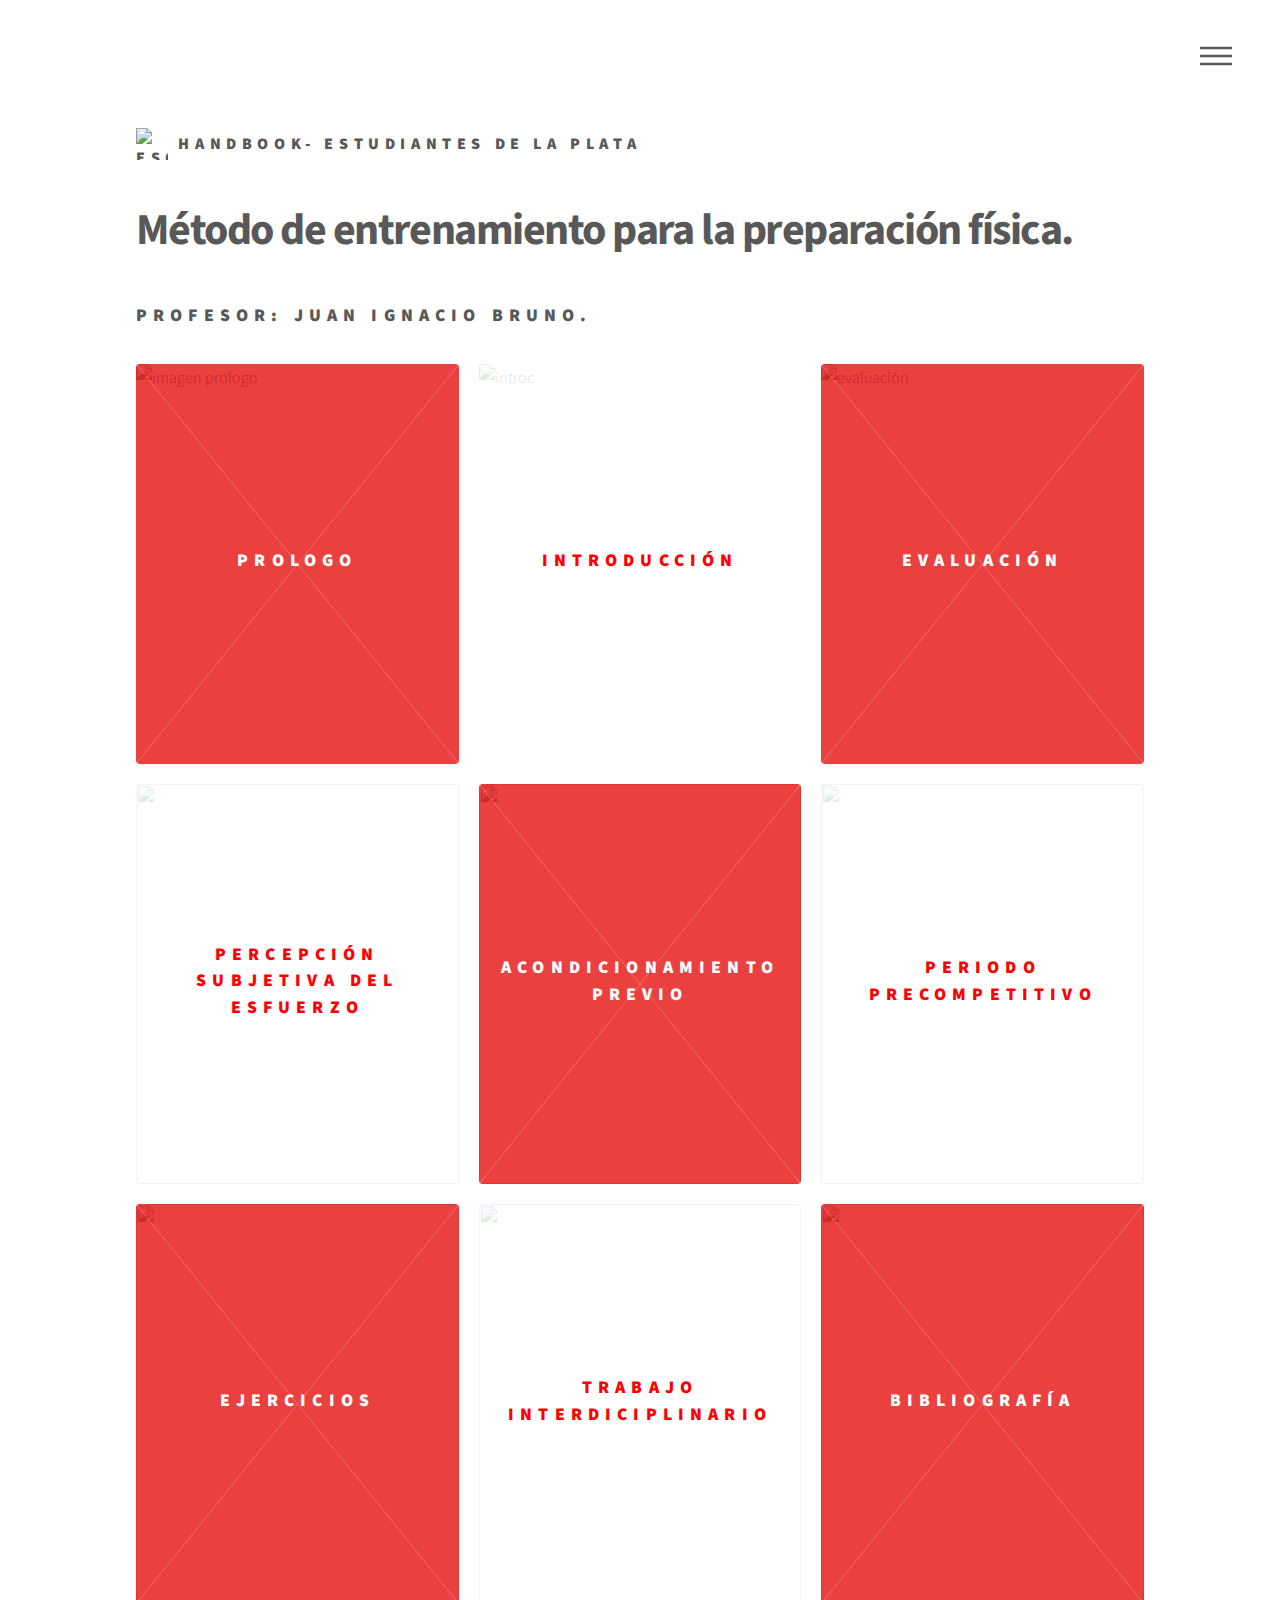
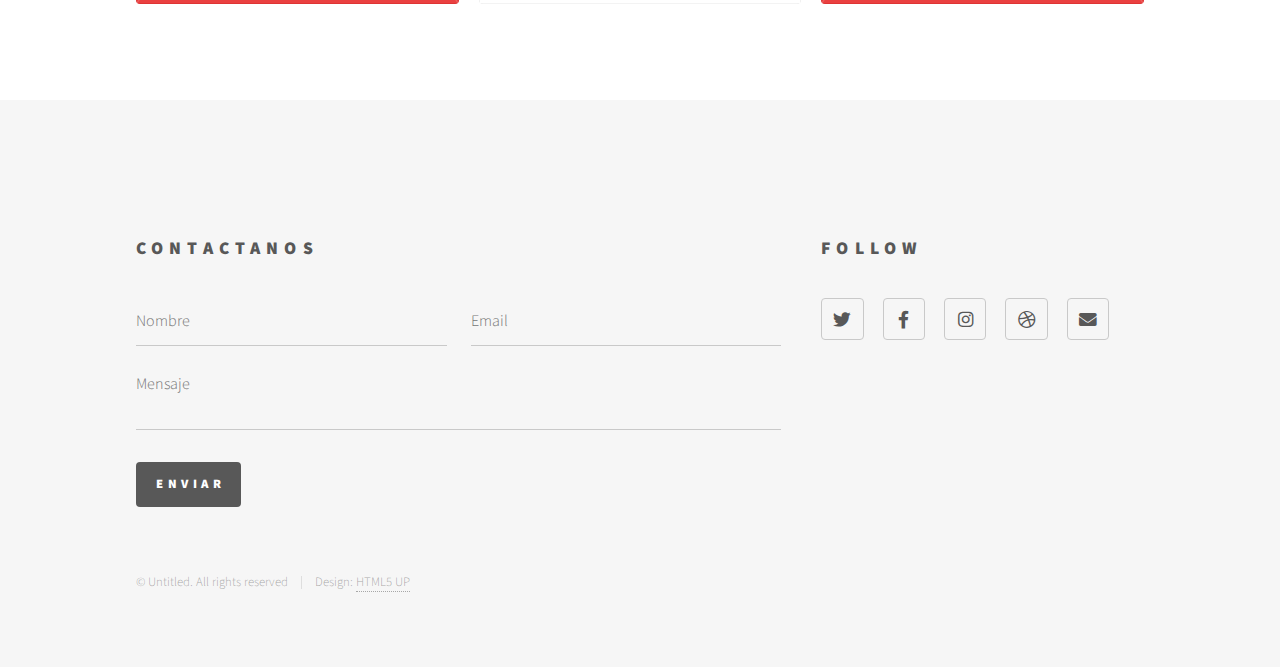
==== commit 000a7561: "Add files via upload" ====
--- a/index.html
+++ b/index.html
@@ -7,9 +7,7 @@
 <html>
 	<head>
 
-		<title> HANDBOOK - Estudiantes de La Plata </title>
-		
-		                <a href="https://profjuanibruno.github.io/Handbookedelp/" title="Al Handbook Estduiantes de La PLata">Ir al Hambool Estudiantes de La Plata</a>
+		<title> HANDBOOK - Estudiantes de La Plata  </title> 
 
 				<meta charset="utf-8" />
 				<meta name="viewport" content="width=device-width, initial-scale=1, user-scalable=no" />
@@ -19,7 +17,7 @@
 				  <meta name="author" content="Juan Ignacio Bruno" />
 				<link rel="stylesheet" href="assets/css/main.css" />
 				<noscript><link rel="stylesheet" href="assets/css/noscript.css"  /> </noscript>
-                                <link  rel="icon"   href="images/icono.jpg" type="image/jpg" /> 
+        <link  rel="icon"   href="images/icono.jpg" type="image/jpg" />
 	</head>
 	<body class="is-preload">
 		<!-- Wrapper -->
